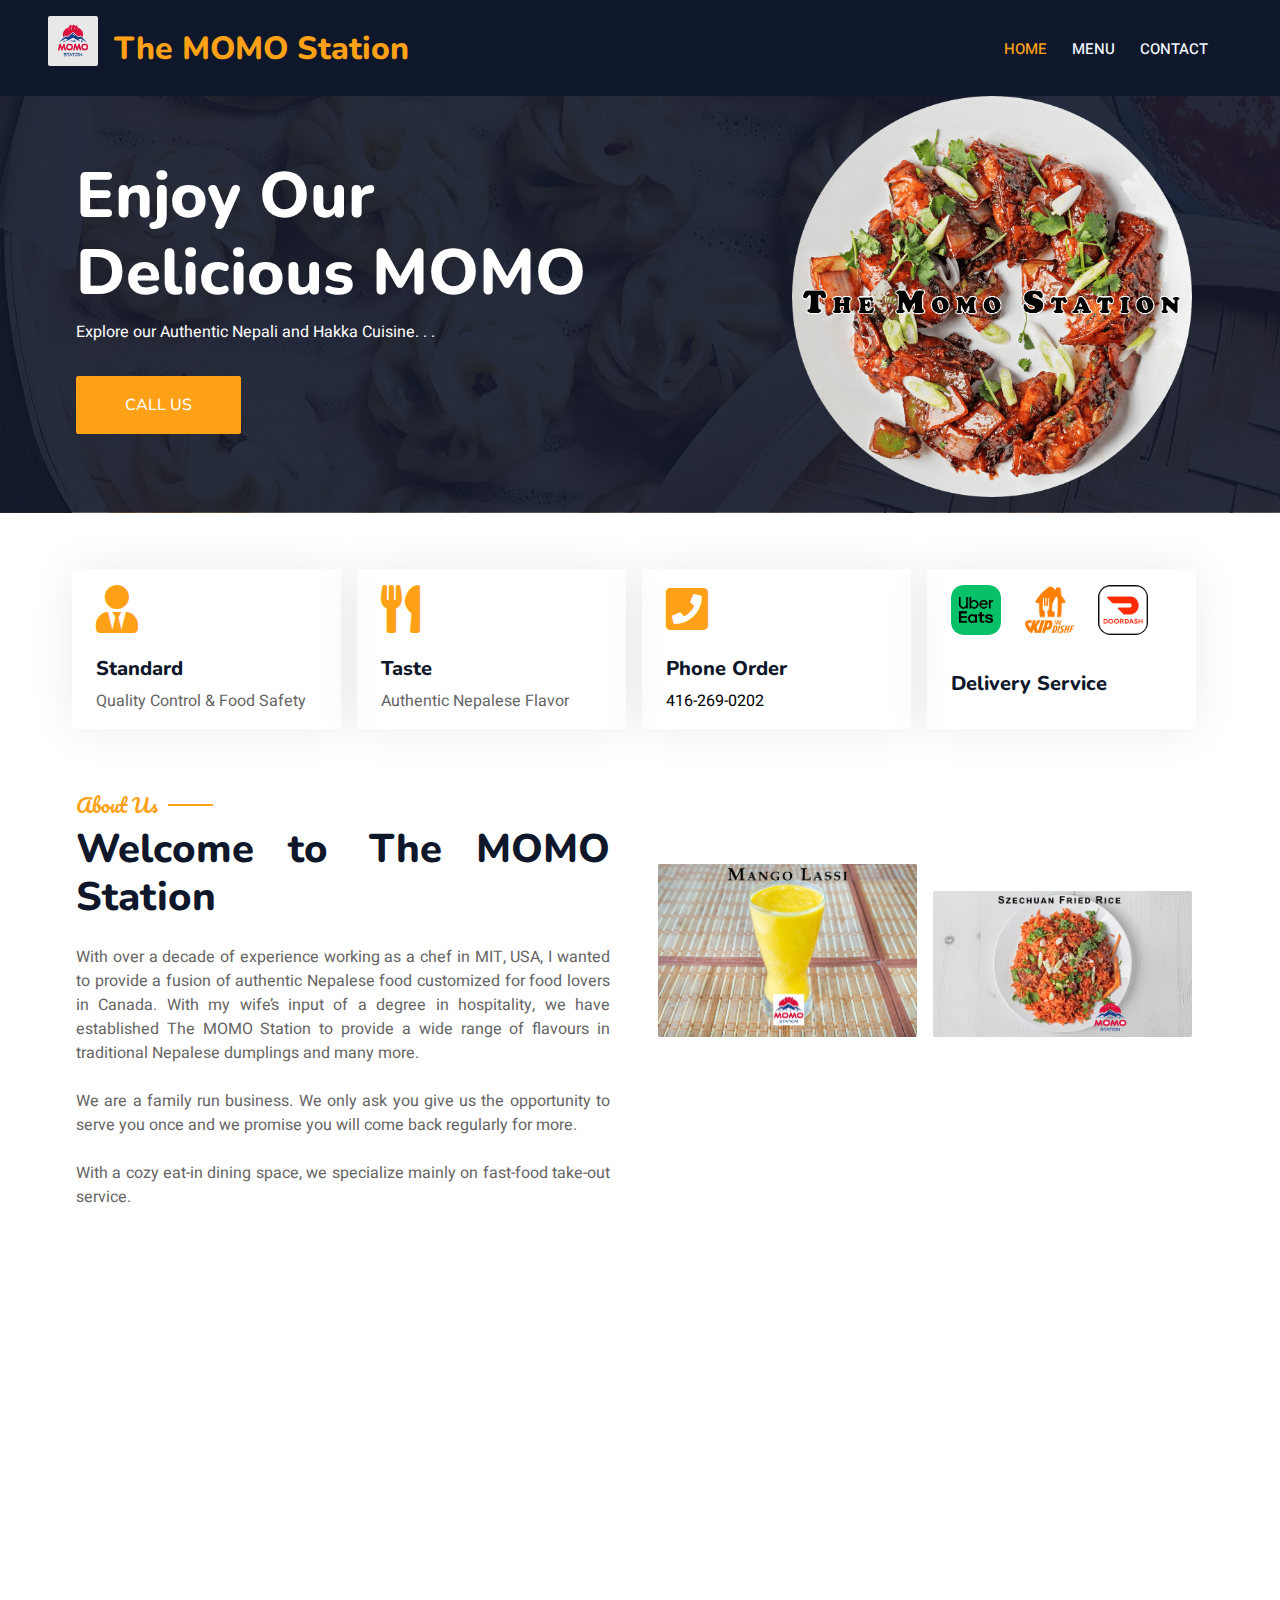
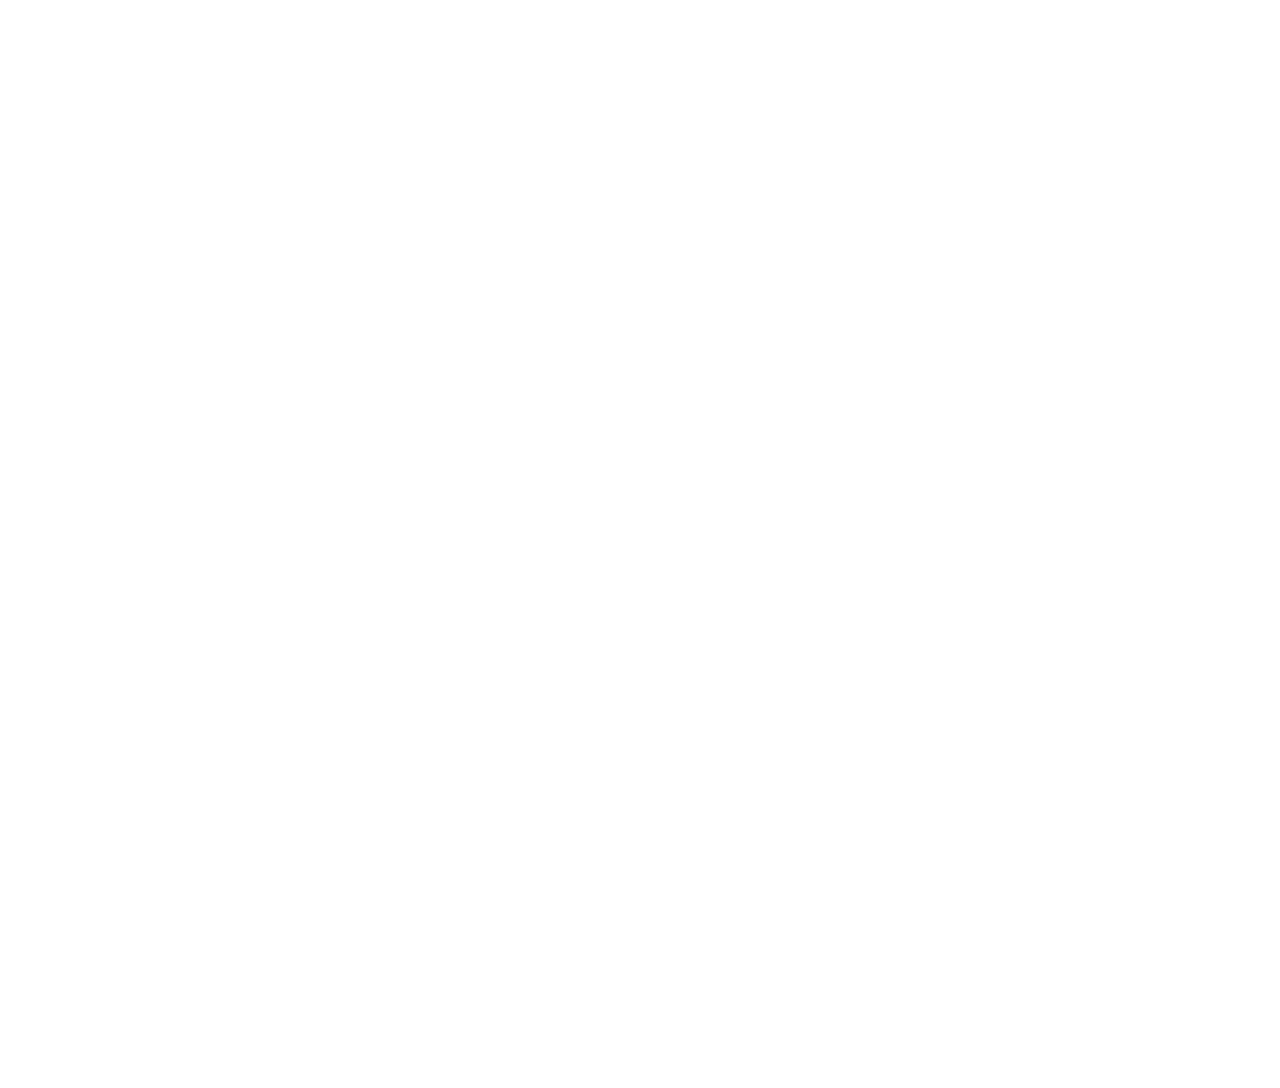
==== index.html @ 562f6932 "10% off" ====
<!DOCTYPE html>
<html lang="en">

<head>
    <meta charset="utf-8">
    <title>The MOMO Station | Nepali & Hakka Cuisine</title>
    <meta content="width=device-width, initial-scale=1.0" name="viewport">
    <meta content="Enjoy delicious Nepalese food at The MOMO Station, a family restaurant with years of experience. We offer a variety of dishes in a cozy setting, perfect for takeaway or cozy eat-in space." name="description">
    <meta property="og:image" content="https://themomostation.ca/img/logo.png">
    <meta property="og:image:secure_url" content="https://themomostation.ca/img/logo.png">
    <meta property="og:locale" content="en_US">
    <meta property="og:url" content="https://themomostation.ca/">
    <meta property="og:title" content="The MOMO Station | Nepali & Hakka Cuisine">
    <meta property="og:site_name" content="The MOMO Station | Nepali & Hakka Cuisine">
    <meta property="og:type" content="article">
    <meta property="article:published_time" content="2023-11-01T01:00:00+00:00">
    <meta property="article:modified_time" content="2023-02-07T01:00:00+00:00">
    <meta property="google" content="nositelinkssearchbox">
    <meta name="robots" content="nofollow, noimageindex, max-snippet:-1">
    <meta name="google-site-verification" content="google-site-verification=_mmqJvgPL3fk18zgziX0SxmsStQ11Kqh4ATV-0F8QWk" />
    <meta property="og:description" content="Enjoy delicious Nepalese food at The MOMO Station, a family restaurant with years of experience. We offer a variety of dishes in a cozy setting, perfect for takeaway or cozy eat-in space.">
    <meta name="msapplication-TileImage" content="https://themomostation.ca/img/logo.png">
    <meta name="twitter:card" content="summary">
    <meta name="twitter:image" content="https://themomostation.ca/img/logo.png">
    <meta name="twitter:title" content="The MOMO Station | Nepali & Hakka Cuisine">
    <meta name="twitter:description" content="Enjoy delicious Nepalese food at The MOMO Station, a family restaurant with years of experience. We offer a variety of dishes in a cozy setting, perfect for takeaway or cozy eat-in space.">
    <link rel="apple-touch-icon" href="https://themomostation.ca/img/logo.png">

    <!-- Favicon -->
    <link href="img/favicon.ico" rel="icon">
    
    <!-- Google Web Fonts -->
    <link rel="preconnect" href="https://fonts.googleapis.com">
    <link rel="preconnect" href="https://fonts.gstatic.com" crossorigin>
    <link
        href="https://fonts.googleapis.com/css2?family=Heebo:wght@400;500;600&family=Nunito:wght@600;700;800&family=Pacifico&display=swap"
        rel="stylesheet">
    
    <!-- Icon Font Stylesheet -->
    <link rel="stylesheet" href="https://cdnjs.cloudflare.com/ajax/libs/font-awesome/5.15.3/css/all.min.css" />
    <link href="https://cdn.jsdelivr.net/npm/bootstrap-icons@1.4.1/font/bootstrap-icons.css" rel="stylesheet">
    
    <!-- Libraries Stylesheet -->
    <link href="lib/animate/animate.min.css" rel="stylesheet">
    <link href="lib/owlcarousel/assets/owl.carousel.min.css" rel="stylesheet">
    <link href="lib/tempusdominus/css/tempusdominus-bootstrap-4.min.css" rel="stylesheet" />
    
    <!-- Customized Bootstrap Stylesheet -->
    <link href="css/bootstrap.min.css" rel="stylesheet">
    
    <!-- Template Stylesheet -->
    <link href="css/style.css" rel="stylesheet">
    
    <!-- Meta Pixel Code -->
    <script>
        !function (f, b, e, v, n, t, s) {
            if (f.fbq) return; n = f.fbq = function () {
                n.callMethod ?
                    n.callMethod.apply(n, arguments) : n.queue.push(arguments)
            };
            if (!f._fbq) f._fbq = n; n.push = n; n.loaded = !0; n.version = '2.0';
            n.queue = []; t = b.createElement(e); t.async = !0;
            t.src = v; s = b.getElementsByTagName(e)[0];
            s.parentNode.insertBefore(t, s)
        }(window, document, 'script',
            'https://connect.facebook.net/en_US/fbevents.js');
        fbq('init', '843577580794709');
        fbq('track', 'PageView');
    </script>
    <noscript><img height="1" width="1" style="display:none"
            src="https://www.facebook.com/tr?id=843577580794709&ev=PageView&noscript=1" /></noscript>
    <!-- End Meta Pixel Code -->
    <style>
        .custom-ul {
            display: flex !important;
        }
    
        .custom-ul>.nav-item {
            flex: 1 1 0px;
            text-align: center;
            margin: 4px;
        }
    
        img {
            background: url(lib/owlcarousel/assets/ajax-loader.gif) 50% no-repeat;
            /* border: 1px solid black;
                    border-radius: 5px; */
        }
    
        .p-4 {
            padding-top: 0em !important;
            padding-bottom: 0em !important;
        }
    
        @media (min-width: 768px) {
            #customHero {
                padding-top: 3em;
            }
        }
    </style>

    <!-- Google tag (gtag.js) -->
    <script async src="https://www.googletagmanager.com/gtag/js?id=G-6LG0GJ35TN">
    </script>
    <script>
    window.dataLayer = window.dataLayer || [];
    function gtag(){dataLayer.push(arguments);}
    gtag('js', new Date());

    gtag('config', 'G-6LG0GJ35TN');
    </script>
    <!-- Google tag (gtag.js) -->

</head>

<body>
    
    <div class="container-xxl bg-white p-0">
        <!-- Spinner Start -->
        <div id="spinner"
            class="show bg-white position-fixed translate-middle w-100 vh-100 top-50 start-50 d-flex align-items-center justify-content-center">
            <div class="spinner-border text-primary" style="width: 3rem; height: 3rem;" role="status">
                <span class="sr-only">Loading...</span>
            </div>
        </div>
        <!-- Spinner End -->


        <!-- Navbar & Hero Start -->
        <div class="container-xxl position-relative p-0">
            <nav class="navbar navbar-expand-lg navbar-dark bg-dark px-4 px-lg-5 py-3 py-lg-0" id="navbar">
                <!-- <a href="" class="navbar-brand p-0"> -->
                    <p>
                        <img src="img/logo.png" height="50" width="50" class="fa rounded float-left me-3"
                        alt="Logo"> <h1 class="navbar-brand p-0 text-primary m-0" style="font-size: x-large;">The MOMO Station</h1>
                    </p>
                <!-- </a> -->
                <!-- <a href="" class="navbar-brand p-0">
                    <h1 class="text-primary m-0"><img src="img/logo.png" class="fa rounded float-left me-3" alt="Logo"> The
                        MOMO Station</h1>
                     <h1 class="text-primary m-0"><i class="fa fa-utensils me-3"></i>The Momo Station</h1>
                </a> -->
                <button class="navbar-toggler" type="button" data-bs-toggle="collapse" data-bs-target="#navbarCollapse">
                    <span class="fa fa-bars"></span>
                </button>
                
                <div class="collapse navbar-collapse" id="navbarCollapse">
                    <div class="navbar-nav ms-auto py-0 pe-4">
                        <a href="https://themomostation.ca" class="nav-item nav-link active">Home</a>
                        <a href="https://themomostation.ca/menu.html" class="nav-item nav-link">Menu</a>
                        <a href="https://themomostation.ca/contact.html" class="nav-item nav-link">Contact</a>
                    </div>
                </div>
            </nav>

            <div class="container-xxl py-5 bg-dark hero-header mb-5">
                <div class="container py-5">
                    <div class="row align-items-center g-5" id="customHero">
                        <div class="col-lg-6 text-center text-lg-start" style="margin-top: 0em;">
                            <h2 class="display-3 text-white animated slideInLeft">Enjoy Our<br>Delicious MOMO</h2>
                            <p class="text-white animated slideInLeft mb-4 pb-2">Explore our Authentic Nepali and Hakka Cuisine. . .</p>
                            <a href="tel:416-269-0202" class="btn btn-primary py-sm-3 px-sm-5 me-3 animated slideInLeft">Call US</a>
                        </div>
                        <div class="col-lg-6 text-center text-lg-end" style="margin-top: 0em;">
                            <img class="img-fluid" id="chillimomo" src="img/test1.png" alt="MO MO Picture">
                        </div>
                    </div>
                </div>
            </div>
        </div>
        <!-- Navbar & Hero End -->


        <!-- Service Start -->
        <div class="container-xxl py-5" style="padding-top: 0;">
            <div class="container">
                <div class="row g-4 flex-parent">
                    <div class="col-lg-3 col-sm-6 wow fadeInUp flex-item1" data-wow-delay="0.1s">
                        <div class="service-item rounded pt-3">
                            <div class="p-4">
                                <i class="fa fa-3x fa-user-tie text-primary mb-4"></i>
                                <h5>Standard</h5>
                                <p>Quality Control & Food Safety</p>
                            </div>
                        </div>
                    </div>
                    <div class="col-lg-3 col-sm-6 wow fadeInUp flex-item1" data-wow-delay="0.3s">
                        <div class="service-item rounded pt-3">
                            <div class="p-4">
                                <i class="fa fa-3x fa-utensils text-primary mb-4"></i>
                                <h5>Taste</h5>
                                <p>Authentic Nepalese Flavor</p>
                            </div>
                        </div>
                    </div>
                    <div class="col-lg-3 col-sm-6 wow fadeInUp flex-item1" data-wow-delay="0.5s">
                        <a href="tel:416-269-0202" style="color: black !important">
                    
                            <div class="service-item rounded pt-3">
                                <div class="p-4">
                                    <i class="fa fa-3x fa-phone-square text-primary mb-4"></i>
                                    <h5>Phone Order</h5>
                                    <p>416-269-0202</p>
                                </div>
                            </div>
                        </a>
                    </div>
                    <div class="col-lg-3 col-sm-6 wow fadeInUp flex-item1" data-wow-delay="0.7s">
                        <div class="service-item rounded pt-3">
                            <div class="p-4">
                                <!-- <i class="fa fa-3x fa-shopping-bag text-primary mb-4"></i> -->
                                <div class="flex-container custom-flex-container" style="align-items: end; justify-content: flex-start; cursor: pointer !important;">
                                    <div class="flex-item fooddeliveryproviders" >
                                        <a href="https://www.order.store/store/the-momo-station/_vONYjEqW0KpDOAM9mWLwA"><img src="img/uber.png" alt="Uber Eats"></a>
                                    </div>
                                    <div class="flex-item fooddeliveryproviders">
                                        <a href="https://www.skipthedishes.com/the-momo-station-1071-danforth"><img src="img/skip.png" alt="Skip The Dishes"></a>
                                    </div>
                                    <div class="flex-item fooddeliveryproviders">
                                        <a href="https://order.online/business/the-momo-station-11399163"><img src="img/doordash.png" alt="doordash"></a>
                                    </div>
                                </div>
                                <h5 class="custom-h5">Delivery Service</h5>
                                <!-- <p>Coming Soon...</p> -->
                            </div>
                        </div>
                    </div>
                </div>
            </div>
        </div>
        <!-- Service End -->

        <!-- About Start -->
        <div class="container-xxl py-5" id="about_us">
            <div class="container">
                <div class="row g-5 align-items-center">
                    
                    <div class="col-lg-6">
                        <h5 class="section-title ff-secondary text-start text-primary fw-normal" id="about_us" >About Us</h5>
                        <h1 class="mb-4">Welcome to <i class="fa fa-fork text-primary me-2"></i>The MOMO Station</h1>
                        <p class="mb-4">With over a decade of experience working as a chef in MIT, USA, I wanted to provide a fusion of authentic Nepalese food customized for food lovers in Canada. With my wife’s input of a degree in hospitality, we have established The MOMO Station to provide a wide range of flavours in traditional Nepalese dumplings and many more.</p>
                        <p class="mb-4">We are a family run business. We only ask you give us the opportunity to serve you once and we promise you will come back regularly for more.</p>
                        <p class="mb-4">With a cozy eat-in dining space, we specialize mainly on fast-food take-out service.</p>
                        <!-- <a class="btn btn-primary py-3 px-5 mt-2" href="">Read More</a> -->
                    </div>
                    <div class="col-lg-6">
                        <div class="row g-3">
                            <div class="col-6 text-start">

                                <img class="img-fluid rounded  wow zoomIn" data-wow-delay="0.3s" id="mylassi" src="lib/owlcarousel/assets/ajax-loader.gif"
                                    style="margin-top: 25%;" alt="Mango lassi">

                                <!-- <img class="img-fluid rounded  wow zoomIn" data-wow-delay="0.3s" src="img/lassi.jpg"
                                    style="margin-top: 25%;" alt="Mango lassi"> -->
                            </div>
                            <div class="col-6 text-start" style="margin-top: auto;">
                                <img class="img-fluid rounded w-100 wow zoomIn" data-wow-delay="0.1s" id="friedrice" src="lib/owlcarousel/assets/ajax-loader.gif"
                                    alt="Fried Rice">
                            </div>
                            <div class="col-6 text-end">
                                <img class="img-fluid rounded wow zoomIn" data-wow-delay="0.5s" id="steamedchickenmomo" src="lib/owlcarousel/assets/ajax-loader.gif"
                                    alt="Steamed Chicked Momo">
                            </div>
                            <div class="col-6 text-end">
                                <img class="img-fluid rounded w-100 wow zoomIn" data-wow-delay="0.7s" id="chillifries" src="lib/owlcarousel/assets/ajax-loader.gif"
                                    alt="Chilli Fries">
                            </div>
                        </div>
                    </div>
                </div>
            </div>
        </div>
        <!-- About End -->

        <!-- Menu Start -->
        <a href="https://themomostation.ca/menu.html" style="display: block; text-decoration: none;">
        <div class="container-xxl py-5">
            <div class="container">
                <div class="text-center wow fadeInUp" data-wow-delay="0.1s">
                    <h5 class="section-title ff-secondary text-center text-primary fw-normal">Food Menu</h5>
                    <h1 class="mb-5">Most Popular Items</h1>
                </div>
                <div class="tab-class text-center wow fadeInUp" data-wow-delay="0.1s" style="margin-top: 1em;">
                    <ul class="nav nav-pills d-inline-flex justify-content-center border-bottom mb-5 custom-ul">
                        <li class="nav-item">
                            <div class="d-flex align-items-center text-start mx-3 ms-0 pb-3" data-bs-toggle="pill">
                                <i class="fa fa-2x text-primary"><img src="img/icon.png" height="50px" width="50px"></i>
                                <div class="ps-3">
                                    <small class="text-body">8 pcs</small>
                                    <h6 class="mt-n1 mb-0">MOMO's</h6>
                                </div>
                            </div>
                        </li>
                        <li class="nav-item">
                            <div class="d-flex align-items-center text-start mx-3 pb-3">
                                <i class="fa fa-utensils fa-2x text-primary"></i>
                                <div class="ps-3">
                                    <small class="text-body">Noodle</small>
                                    <h6 class="mt-n1 mb-0">Chowmein</h6>
                                </div>
                            </div>
                        </li>  
                        <li class="nav-item">
                            <div class="d-flex align-items-center text-start mx-3 pb-3" >
                                <i class="fa fa-carrot fa-2x text-primary"></i>
                                <div class="ps-3">
                                    <h6 class="mt-n1 mb-0">Vegetables</h6>
                                </div>
                            </div>
                        </li> 
                        <li class="nav-item">
                            <div class="d-flex align-items-center text-start mx-3 pb-3">
                                <i class="fa fa-drumstick-bite fa-2x text-primary"></i>
                                <div class="ps-3">
                                    <h6 class="mt-n1 mb-0">Appetizer</h6>
                                </div>
                            </div>
                        </li>
                        <li class="nav-item">
                            <div class="d-flex align-items-center text-start mx-3 pb-3">
                                <i class="fa fa-mug-hot fa-2x text-primary"></i>
                                <div class="ps-3">
                                    <h6 class="mt-n1 mb-0">Tea</h6>
                                </div>
                            </div>
                        </li>
                        <li class="nav-item">
                            <div class="d-flex align-items-center text-start mx-3 pb-3">
                                <i class="fa fa-utensil-spoon fa-2x text-primary"></i>
                                <div class="ps-3">
                                    <h6 class="mt-n1 mb-0">Soup</h6>
                                </div>
                            </div>
                        </li>
                        <li class="nav-item">
                            <div class="d-flex align-items-center text-start mx-3 pb-3">
                                <i class="fa fa-solid fa-ice-cream fa-2x text-primary"></i>
                                <div class="ps-3">
                                    <h6 class="mt-n1 mb-0">Dessert</h6>
                                </div>
                            </div>
                        </li>    
                    </ul>
                    <div class="tab-content" style="margin-top: 1em;">
                        <div id="tab-1" class="tab-pane fade show p-0 active">
                            <div class="row g-4">
                                <h4>Available in Halal Chicken And Veg.</h4>
                            </div>
                            <div class="row g-4">
                                <div class="col-lg-6">
                                    <div class="d-flex align-items-center">
                                        <img class="flex-shrink-0 img-fluid rounded" src="img/logo.png" alt="Steamed MOMO" height="80" width="80">
                                        <div class="w-100 d-flex flex-column text-start ps-4">
                                            <h5 class="d-flex justify-content-between border-bottom pb-2">
                                                <span>Steamed MOMO</span>
                                                <span class="text-primary">$10.99</span>
                                            </h5>
                                            <small class="fst-italic">Homemade dumplings steam-cooked</small>
                                        </div>
                                    </div>
                                </div>
                                <div class="col-lg-6">
                                    <div class="d-flex align-items-center">
                                        <img class="flex-shrink-0 img-fluid rounded" src="img/logo.png" alt="Jhol MOMO" height="80" width="80">
                                        <div class="w-100 d-flex flex-column text-start ps-4">
                                            <h5 class="d-flex justify-content-between border-bottom pb-2">
                                                <span>Jhol MOMO</span>
                                                <span class="text-primary">$10.99</span>
                                            </h5>
                                            <small class="fst-italic">Steamed momo served with homemade tangy sesame
                                                soup</small>
                                        </div>
                                    </div>
                                </div>
                                <div class="col-lg-6">
                                    <div class="d-flex align-items-center">
                                        <img class="flex-shrink-0 img-fluid rounded" src="img/logo.png" alt="Kothe MOMO" height="80" width="80">
                                        <div class="w-100 d-flex flex-column text-start ps-4">
                                            <h5 class="d-flex justify-content-between border-bottom pb-2">
                                                <span>Kothe MOMO</span>
                                                <span class="text-primary">$11.99</span>
                                            </h5>
                                            <small class="fst-italic">Steamed momo sautéed </small>
                                        </div>
                                    </div>
                                </div>
                                <div class="col-lg-6">
                                    <div class="d-flex align-items-center">
                                        <img class="flex-shrink-0 img-fluid rounded" src="img/logo.png" alt="Fried MOMO" height="80" width="80">
                                        <div class="w-100 d-flex flex-column text-start ps-4">
                                            <h5 class="d-flex justify-content-between border-bottom pb-2">
                                                <span>Fried MOMO</span>
                                                <span class="text-primary">$11.99</span>
                                            </h5>
                                            <small class="fst-italic">Deep fried dumplings</small>
                                        </div>
                                    </div>
                                </div>
                                <div class="col-lg-6">
                                    <div class="d-flex align-items-center">
                                        <img class="flex-shrink-0 img-fluid rounded" src="img/logo.png" alt="Teriyaki MOMO" height="80" width="80">
                                        <div class="w-100 d-flex flex-column text-start ps-4">
                                            <h5 class="d-flex justify-content-between border-bottom pb-2">
                                                <span>Teriyaki MOMO</span>
                                                <span class="text-primary">$11.99</span>
                                            </h5>
                                            <small class="fst-italic">Deep-fried momo tossed with teriyaki
                                                glaze</small>
                                        </div>
                                    </div>
                                </div>
                                <div class="col-lg-6">
                                    <div class="d-flex align-items-center">
                                        <img class="flex-shrink-0 img-fluid rounded" src="img/logo.png" alt="Sweet&Sour MOMO" height="80" width="80">
                                        <div class="w-100 d-flex flex-column text-start ps-4">
                                            <h5 class="d-flex justify-content-between border-bottom pb-2">
                                                <span>Sweet and Sour MOMO</span>
                                                <span class="text-primary">$11.99</span>
                                            </h5>
                                            <small class="fst-italic">Deep-fried momo tossed with sweet and sour
                                                sauce</small>
                                        </div>
                                    </div>
                                </div>
                                <div class="col-lg-6">
                                    <div class="d-flex align-items-center">
                                        <img class="flex-shrink-0 img-fluid rounded" src="img/logo.png" alt="Manchurian MOMO" height="80" width="80">
                                        <div class="w-100 d-flex flex-column text-start ps-4">
                                            <h5 class="d-flex justify-content-between border-bottom pb-2">
                                                <span>Manchurian MOMO</span>
                                                <span class="text-primary">$11.99</span>
                                            </h5>
                                            <small class="fst-italic">Deep-fried momo tossed with Manchurian
                                                sauce</small>
                                        </div>
                                    </div>
                                </div>
                                <!-- <div class="col-lg-6">
                                    <div class="d-flex align-items-center">
                                        <img class="flex-shrink-0 img-fluid rounded" src="img/logo.png" alt=""
                                            style="width: 80px;">
                                        <div class="w-100 d-flex flex-column text-start ps-4">
                                            <h5 class="d-flex justify-content-between border-bottom pb-2">
                                                <span>Kurkure MOMO - <span style="color: red;">COMING SOON</span></span>
                                                <span class="text-primary">$11.99</span>
                                            </h5>
                                            <small class="fst-italic">Deep fried dumplings lightly seasoned, breaded with cornflakes</small>
                                        </div>
                                    </div>
                                </div> -->
                                <div class="col-lg-6">
                                    <div class="d-flex align-items-center">
                                        <img class="flex-shrink-0 img-fluid rounded" src="img/logo.png" alt="Chilli MOMO" height="80" width="80">
                                        <div class="w-100 d-flex flex-column text-start ps-4">
                                            <h5 class="d-flex justify-content-between border-bottom pb-2">
                                                <span><i class="fa fa-sharp fa-solid fa-pepper-hot"></i> Chilli MOMO</span>
                                                <span class="text-primary">$12.99</span>
                                            </h5>
                                            <small class="fst-italic">Deep-fried momo sautéed with onions and green
                                                peppers in homemade chilly sauce</small>
                                        </div>
                                    </div>
                                </div>
                                <div class="col-lg-6">
                                    <div class="d-flex align-items-center">
                                        <img class="flex-shrink-0 img-fluid rounded" src="img/logo.png" alt="Tikka Masala" height="80" width="80">
                                        <div class="w-100 d-flex flex-column text-start ps-4">
                                            <h5 class="d-flex justify-content-between border-bottom pb-2">
                                                <span>Tikka Masala MOMO</span>
                                                <span class="text-primary">$12.99</span>
                                            </h5>
                                            <small class="fst-italic">Deep-fried momo tossed with creamy tomato
                                                sauce</small>
                                        </div>
                                    </div>
                                </div>
                                <div class="col-lg-6">
                                    <div class="d-flex align-items-center">
                                        <img class="flex-shrink-0 img-fluid rounded" src="img/logo.png" alt="Hariyali Tikka MOMO" height="80" width="80">
                                        <div class="w-100 d-flex flex-column text-start ps-4">
                                            <h5 class="d-flex justify-content-between border-bottom pb-2">
                                                <span>Hariyali Tikka MOMO:</span>
                                                <span class="text-primary">$12.99</span>
                                            </h5>
                                            <small class="fst-italic">Deep-fried momo tossed with cilantro and mint sauce</small>
                                        </div>
                                    </div>
                                </div>
                                <div class="col-lg-6">
                                    <div class="d-flex align-items-center">
                                        <img class="flex-shrink-0 img-fluid rounded" src="img/logo.png" alt="Tandoori MOMO" height="80" width="80">
                                        <div class="w-100 d-flex flex-column text-start ps-4">
                                            <h5 class="d-flex justify-content-between border-bottom pb-2">
                                                <span>Tandoori MOMO</span>
                                                <span class="text-primary">$12.99</span>
                                            </h5>
                                            <small class="fst-italic">Deep-fried momo sauteed with marinated tandoori
                                                sauce</small>
                                        </div>
                                    </div>
                                </div>
                                <div class="col-lg-6">
                                    <div class="d-flex align-items-center">
                                        <img class="flex-shrink-0 img-fluid rounded" src="img/logo.png" alt="Chaat MOMO" height="80" width="80">
                                        <div class="w-100 d-flex flex-column text-start ps-4">
                                            <h5 class="d-flex justify-content-between border-bottom pb-2">
                                                <span>Chaat MOMO</span>
                                                <span class="text-primary">$12.99</span>
                                            </h5>
                                            <small class="fst-italic">Deep-fried momo topped with yogurt, fresh onion,
                                                cilantro, tangy tamarind sauce and more</small>
                                        </div>
                                    </div>
                                </div>
                                <div class="col-lg-6">
                                    <div class="d-flex align-items-center">
                                        <img class="flex-shrink-0 img-fluid rounded" src="img/logo.png" alt="Sandeko MOMO" height="80" width="80">
                                        <div class="w-100 d-flex flex-column text-start ps-4">
                                            <h5 class="d-flex justify-content-between border-bottom pb-2">
                                                <span><i class="fa fa-sharp fa-solid fa-pepper-hot"></i> Sandeko MOMO</span>
                                                <span class="text-primary">$12.99</span>
                                            </h5>
                                            <small class="fst-italic">Deep-fried momo tossed with fresh ginger garlic, chillies, onions and special house sauce</small>
                                        </div>
                                    </div>
                                </div>
                                <div class="col-lg-6">
                                    <div class="d-flex align-items-center">
                                        <img class="flex-shrink-0 img-fluid rounded" src="img/logo.png" alt="MOMO 65" height="80" width="80">
                                        <div class="w-100 d-flex flex-column text-start ps-4">
                                            <h5 class="d-flex justify-content-between border-bottom pb-2">
                                                <span><i class="fa fa-sharp fa-solid fa-pepper-hot"></i> MOMO 65</span>
                                                <span class="text-primary">$12.99</span>
                                            </h5>
                                            <small class="fst-italic">Deep-fried momo tossed with Szechuan sauce and house spices</small>
                                        </div>
                                    </div>
                                </div>
                            </div>
                        </div>
                    </div>
                </div>
            </div>
        </div>
    </a>
        <!-- Menu End -->

        <!-- Footer Start -->
        <div class="container-fluid bg-dark text-light footer pt-5 mt-5 wow fadeIn" data-wow-delay="0.1s">
            <div class="container py-5" style="padding-bottom:0 !important; padding-top: 0rem !important;">
                <div class="row g-5">
                    <div class="col-lg-4 col-md-4">
                        <h4 class="section-title ff-secondary text-start text-primary fw-normal mb-4">Company</h4>
                        <a class="btn btn-link" href="https://themomostation.ca/#about_us">About Us</a>
                        <a class="btn btn-link" href="https://themomostation.ca/menu.html">Menu</a>
                        <a class="btn btn-link" href="https://themomostation.ca/contact.html">Contact Us</a>
                    </div>
                    <div class="col-lg-4 col-md-4">
                        <h4 class="section-title ff-secondary text-start text-primary fw-normal mb-4">Contact</h4>
                        <p class="mb-2"><i class="fa fa-map-marker-alt me-3"></i><a href="http://maps.google.com/?q=the momo station, 1071 Danforth Rd" target="_blank">1071 Danforth Rd, Scarborough, M1J 1E4</a></p>
                        <p class="mb-2"><i class="fa fa-phone-alt me-3"></i><a href="tel:416-269-0202">416-269-0202</a></p>
                        <p class="mb-2"><i class="fa fa-envelope me-3"></i><a href="mailto:info@themomostation.ca" target="_blank" rel="noopener">info@themomostation.ca</a></p>
                        <div class="d-flex pt-2">
                            <a class="btn btn-outline-light btn-social" href="https://www.facebook.com/themomostation.danforth"><i class="fab fa-facebook-f"></i></a>
                            <a class="btn btn-outline-light btn-social" href="https://www.instagram.com/themomostation.danforth/"><i class="fab fa-instagram"></i></a>
                            <a class="btn btn-outline-light btn-social" href="https://www.tiktok.com/@themomostation"><i class="fab fa-tiktok"></i></a>
                        </div>
                    </div>
                    <div class="col-lg-4 col-md-4 " >
                        <h4 class="section-title ff-secondary text-start text-primary fw-normal mb-4 " >Opening</h4>
                        <h5 class="text-light fw-normal">Mon</h5>
                        <p>5PM - 10PM</p>
                        <h5 class="text-light fw-normal" style="clear: both">Sun, Tue, Wed, Thurs</h5>
                        <p>12PM - 10PM</p>
                        <h5 class="text-light fw-normal">Fri, Sat</h5>
                        <p>12PM - 10:30PM</p>
                    </div>  
                </div>
            </div>
            <div class="container">
                <div class="copyright">
                    <div class="row" style="text-align: center;">
                        <p>&copy; The MOMO Station, All Right Reserved.</p>
                    </div>
                </div>
            </div>
        </div>
        <!-- Footer End -->

        <!-- Back to Top -->
        <a href="#" class="btn btn-lg btn-primary btn-lg-square back-to-top"><i class="bi bi-arrow-up"></i></a>
       
        <!-- Modal -->
        <div class="modal fade" id="exampleModal" tabindex="-1" aria-labelledby="exampleModalLabel" aria-hidden="true">
            <div class="modal-dialog">
                <div class="modal-content">
                    <div class="modal-header">
                        <div class="d-flex justify-content-center w-100">
                            <h5 class="modal-title mb-0" style="line-height: 2;">10% off</h5>
                        </div>
                        <button type="button" class="btn-close" data-bs-dismiss="modal" aria-label="Close"></button>
                    </div>
                    <div class="modal-body">
                        <p>Tantalize your taste buds</p>
                        <p>With 10% off on lunchtime specials</p>
                        <p>Hunger ? No Longer !!!</p>
                        <br>
                        <p>Lunch Special👆🏻</p>
                        <p>Tuesday - Friday Till 3:PM</p>
                        <p>10% Off On Any Dishes</p>
                    </div>
                    <div class="modal-footer">
                    <button type="button" class="btn btn-secondary" data-bs-dismiss="modal">Close</button>
                    </div>
                </div>
            </div>
        </div>
    </div>

    <!-- JavaScript Libraries -->
    <script type="text/javascript">
        var image = document.getElementById("mylassi");
        var downloadingImage = new Image();
        downloadingImage.onload = function () {
            image.src = this.src;
        };
        downloadingImage.src = "img/lassi.jpg";

        var image1 = document.getElementById("friedrice");
        var downloadingImage1 = new Image();
        downloadingImage1.onload = function () {
            image1.src = this.src;
        };
        downloadingImage1.src = "img/friedrice.jpg";

        var image2 = document.getElementById("steamedchickenmomo");
        var downloadingImage2 = new Image();
        downloadingImage2.onload = function () {
            image2.src = this.src;
        };
        downloadingImage2.src = "img/chicken.jpg";

        var image3 = document.getElementById("chillifries");
        var downloadingImage3 = new Image();
        downloadingImage3.onload = function () {
            image3.src = this.src;
        };
        downloadingImage3.src = "img/fries.jpg";

    </script>

    <script src="https://code.jquery.com/jquery-3.4.1.min.js"></script>
    <script src="https://cdn.jsdelivr.net/npm/bootstrap@5.0.0/dist/js/bootstrap.bundle.min.js"></script>
    <script src="lib/wow/wow.min.js"></script>
    <!-- <script src="lib/easing/easing.min.js"></script> -->
    <!-- <script src="lib/waypoints/waypoints.min.js"></script> -->
    <!-- <script src="lib/counterup/counterup.min.js"></script> -->
    <!-- <script src="lib/owlcarousel/owl.carousel.min.js"></script> -->
    <!-- <script src="lib/tempusdominus/js/moment.min.js"></script> -->
    <!-- <script src="lib/tempusdominus/js/moment-timezone.min.js"></script> -->
    <!-- <script src="lib/tempusdominus/js/tempusdominus-bootstrap-4.min.js"></script> -->

    <!-- Template Javascript -->
    <script src="js/main.js"></script>
</body>

</html>
---- css/style.css ----
/********** Template CSS **********/
:root {
    --primary: #FEA116;
    --light: #F1F8FF;
    --dark: #0F172B;
    text-align: justify;
}

.container-xxl {
    padding-left: inherit !important;
}

.mb-5 {
    margin-bottom: auto !important;
}

.py-5 {
    padding-bottom: 0.5rem !important;
}

.ff-secondary {
    font-family: 'Pacifico', cursive;
}

.fw-medium {
    font-weight: 600 !important;
}

.fw-semi-bold {
    font-weight: 700 !important;
}


/*** Spinner ***/
#spinner {
    opacity: 0;
    visibility: hidden;
    transition: opacity .5s ease-out, visibility 0s linear .5s;
    z-index: 99999;
}

#spinner.show {
    transition: opacity .5s ease-out, visibility 0s linear 0s;
    visibility: visible;
    opacity: 1;
}


/*** Button ***/
.btn {
    font-family: 'Nunito', sans-serif;
    font-weight: 500;
    text-transform: uppercase;
    transition: .5s;
}

.btn.btn-primary,
.btn.btn-secondary {
    color: #FFFFFF;
}

.btn-square {
    width: 38px;
    height: 38px;
}

.btn-sm-square {
    width: 32px;
    height: 32px;
}

.btn-lg-square {
    width: 48px;
    height: 48px;
}

.btn-square,
.btn-sm-square,
.btn-lg-square {
    padding: 0;
    display: flex;
    align-items: center;
    justify-content: center;
    font-weight: normal;
    border-radius: 2px;
}

  .btn_close:hover {
    background-color: red !important;
    color: white;
  }

/*** Navbar ***/



.navbar-dark .navbar-nav .nav-link {
    position: relative;
    margin-left: 25px;
    padding: 35px 0;
    font-size: 15px;
    color: var(--light) !important;
    text-transform: uppercase;
    font-weight: 500;
    outline: none;
    transition: .5s;
}

.sticky-top.navbar-dark .navbar-nav .nav-link {
    padding: 20px 0;
}

.navbar-dark .navbar-nav .nav-link:hover,
.navbar-dark .navbar-nav .nav-link.active {
    color: var(--primary) !important;
}

.navbar-dark .navbar-brand img {
    max-height: 60px;
    transition: .5s;
}

.sticky-top.navbar-dark .navbar-brand img {
    max-height: 45px;
}

.py-3 {
    padding-top: 0%;
    padding-bottom: 0%; 
}

.modal-header {
    padding: 0rem 0rem;
}

.modal-header .btn-close {
    margin: 0% !important;
}

.modal-title {
    display: flex;
    justify-content: center;
    align-items: center;
    margin-bottom: 0;
    line-height: 1;
    font-size: x-large;
}

@media (max-width: 768px) {
    /* The navigation bar */
    .sticky-top.navbar-dark {
        position: fixed;
        width: 100%;
        border-bottom: 2px solid white;
    }

    .navbar-dark .navbar-collapse {
        margin-top: 15px;
        border-top: 1px solid rgba(255, 255, 255, .1)
    }

    .navbar-dark .navbar-nav .nav-link,
    .sticky-top.navbar-dark .navbar-nav .nav-link {
        padding: 10px 0;
        margin-left: 0;
    }

    .navbar-dark .navbar-brand img {
        max-height: 31px;
        padding: 0 !important;
        margin: 0 !important
    }

    .navbar-dark {
        padding: 0.5rem 0.5rem 0rem 0.5rem !important;
    }
    
    .py-5 {
        margin-bottom: 1em !important;
    }

    .col-lg-6.text-center.text-lg-start {
        margin-bottom: 1em;
    }
    .my-5 {
        margin-top: 0em !important;
    }
}

@media (min-width: 768px) {
    h1.navbar-brand.p-0.text-primary.m-0 {
        font-size: xx-large !important;
    }

    .navbar-dark {
        position: absolute;
        width: 100%;
        top: 0;
        left: 0;
        z-index: 999;
        padding-top: 3px !important;
        /* background: transparent !important; */
    }

    .navbar-brand {
        font-size: 3rem;
    }
    
    .sticky-top.navbar-dark {
        position: fixed;
        background: var(--dark) !important;
    }
}


.hero-header {
    background: linear-gradient(rgba(15, 23, 43, .9), rgba(15, 23, 43, .9)), url(../img/bg-hero-1.jpg);
    background-position: center center;
    background-repeat: no-repeat;
    background-size: inherit;
}

.hero-header img {
    animation: imgRotate 50s linear infinite;
    max-height: 75%; /* Ensures the image does not exceed the height of its container */
    max-width: 75%; /* Ensures the image does not exceed the width of its container */
    height: auto; /* Allows the image to scale down while maintaining its aspect ratio */
    width: auto;
}

@keyframes imgRotate { 
    100% { 
        transform: rotate(360deg); 
    } 
}

.breadcrumb-item + .breadcrumb-item::before {
    color: rgba(255, 255, 255, .5);
}


/*** Section Title ***/
.section-title {
    position: relative;
    display: inline-block;
}

.section-title::before {
    position: absolute;
    content: "";
    width: 45px;
    height: 2px;
    top: 50%;
    left: -55px;
    margin-top: -1px;
    background: var(--primary);
}

.section-title::after {
    position: absolute;
    content: "";
    width: 45px;
    height: 2px;
    top: 50%;
    right: -55px;
    margin-top: -1px;
    background: var(--primary);
}

.section-title.text-start::before,
.section-title.text-end::after {
    display: none;
}


/*** Service ***/
.service-item {
    box-shadow: 0 0 45px rgba(0, 0, 0, .08);
    transition: .5s;
    height: 100%;
}

.service-item:hover {
    background: var(--primary);
}

.service-item * {
    transition: .5s;
}

.service-item:hover * {
    color: var(--light) !important;
}


/*** Food Menu ***/
.nav-pills .nav-item .active {
    border-bottom: 2px solid var(--primary);
}


/*** Youtube Video ***/
.video {
    position: relative;
    height: 100%;
    min-height: 500px;
    background: linear-gradient(rgba(15, 23, 43, .1), rgba(15, 23, 43, .1)), url(../img/video.jpg);
    background-position: center center;
    background-repeat: no-repeat;
    background-size: cover;
}

.video .btn-play {
    position: absolute;
    z-index: 3;
    top: 50%;
    left: 50%;
    transform: translateX(-50%) translateY(-50%);
    box-sizing: content-box;
    display: block;
    width: 32px;
    height: 44px;
    border-radius: 50%;
    border: none;
    outline: none;
    padding: 18px 20px 18px 28px;
}

.video .btn-play:before {
    content: "";
    position: absolute;
    z-index: 0;
    left: 50%;
    top: 50%;
    transform: translateX(-50%) translateY(-50%);
    display: block;
    width: 100px;
    height: 100px;
    background: var(--primary);
    border-radius: 50%;
    animation: pulse-border 1500ms ease-out infinite;
}

.video .btn-play:after {
    content: "";
    position: absolute;
    z-index: 1;
    left: 50%;
    top: 50%;
    transform: translateX(-50%) translateY(-50%);
    display: block;
    width: 100px;
    height: 100px;
    background: var(--primary);
    border-radius: 50%;
    transition: all 200ms;
}

.video .btn-play img {
    position: relative;
    z-index: 3;
    max-width: 100%;
    width: auto;
    height: auto;
}

.video .btn-play span {
    display: block;
    position: relative;
    z-index: 3;
    width: 0;
    height: 0;
    border-left: 32px solid var(--dark);
    border-top: 22px solid transparent;
    border-bottom: 22px solid transparent;
}

@keyframes pulse-border {
    0% {
        transform: translateX(-50%) translateY(-50%) translateZ(0) scale(1);
        opacity: 1;
    }

    100% {
        transform: translateX(-50%) translateY(-50%) translateZ(0) scale(1.5);
        opacity: 0;
    }
}

#videoModal {
    z-index: 99999;
}

#videoModal .modal-dialog {
    position: relative;
    max-width: 800px;
    margin: 60px auto 0 auto;
}

#videoModal .modal-body {
    position: relative;
    padding: 0px;
}

#videoModal .close {
    position: absolute;
    width: 30px;
    height: 30px;
    right: 0px;
    top: -30px;
    z-index: 999;
    font-size: 30px;
    font-weight: normal;
    color: #FFFFFF;
    background: #000000;
    opacity: 1;
}


/*** Team ***/
.team-item {
    box-shadow: 0 0 45px rgba(0, 0, 0, .08);
    height: calc(100% - 38px);
    transition: .5s;
}

.team-item img {
    transition: .5s;
}

.team-item:hover img {
    transform: scale(1.1);
}

.team-item:hover {
    height: 100%;
}

.team-item .btn {
    border-radius: 38px 38px 0 0;
}


/*** Testimonial ***/
.testimonial-carousel .owl-item .testimonial-item,
.testimonial-carousel .owl-item.center .testimonial-item * {
    transition: .5s;
}

.testimonial-carousel .owl-item.center .testimonial-item {
    background: var(--primary) !important;
    border-color: var(--primary) !important;
}

.testimonial-carousel .owl-item.center .testimonial-item * {
    color: var(--light) !important;
}

.testimonial-carousel .owl-dots {
    margin-top: 24px;
    display: flex;
    align-items: flex-end;
    justify-content: center;
}

.testimonial-carousel .owl-dot {
    position: relative;
    display: inline-block;
    margin: 0 5px;
    width: 15px;
    height: 15px;
    border: 1px solid #CCCCCC;
    border-radius: 15px;
    transition: .5s;
}

.testimonial-carousel .owl-dot.active {
    background: var(--primary);
    border-color: var(--primary);
}


/*** Footer ***/
.footer .btn.btn-social {
    margin-right: 5px;
    width: 35px;
    height: 35px;
    display: flex;
    align-items: center;
    justify-content: center;
    color: var(--light);
    border: 1px solid #FFFFFF;
    border-radius: 35px;
    transition: .3s;
}

.footer .btn.btn-social:hover {
    color: var(--primary);
}

.footer .btn.btn-link {
    display: block;
    margin-bottom: 5px;
    padding: 0;
    text-align: left;
    color: #FFFFFF;
    font-size: 15px;
    font-weight: normal;
    text-transform: capitalize;
    transition: .3s;
}

.footer .btn.btn-link::before {
    position: relative;
    content: "\f105";
    font-family: "Font Awesome 5 Free";
    font-weight: 900;
    margin-right: 10px;
}

.footer .btn.btn-link:hover {
    letter-spacing: 1px;
    box-shadow: none;
}

.footer .copyright {
    padding: 25px 0;
    font-size: 15px;
    border-top: 1px solid rgba(256, 256, 256, .1);
}

.footer .copyright a {
    color: var(--light);
}

.footer .footer-menu a {
    margin-right: 15px;
    padding-right: 15px;
    border-right: 1px solid rgba(255, 255, 255, .1);
}

.footer .footer-menu a:last-child {
    margin-right: 0;
    padding-right: 0;
    border-right: none;
}

@media (min-width: 1400px) {

    .container,
    .container-sm,
    .container-md,
    .container-lg,
    .container-xl,
    .container-xxl {
        max-width: inherit;
    }
}

.fa {
    color: red;
}

.back-to-top {
    position: fixed;
    display: none;
    right: 45px;
    bottom: 45px;
    z-index: 99;
}

.flex-container {
    display: flex;           /* establish flex container */
    /* flex-direction: column;   */
    /* make main axis vertical */
    justify-content: center; /* center items vertically, in this case */
    align-items: center;     /* center items horizontally, in this case */
    height: 100%;
}
.flex-row {
    width: auto;
    border: 1px solid blue;
}

.flex-item {
    padding: 5px;
    margin: 10px;
    line-height: 20px;
    font-weight: bold;
    font-size: 2em;
    text-align: center;
}

/* for main page */
.flex-parent {
    display: flex;
}

.flex-item1 {
    padding: .5em;
}

.flex-item1.no-shrink {
    flex-shrink: 0;
}

.custom-flex-container {
    justify-content: space-between !important;
    align-items: center;
    /* overflow-x: scroll !important; */
    overflow-y: hidden !important;
    margin-right: auto;
    margin-bottom: 1em;
}

.custom-flex-container > .flex-item {
    /* background-color: orangered; */
    padding: inherit !important;
    margin: inherit !important;
    height: 55px !important;
    width: 50px !important;
    line-height: 20px;
    font-weight: bold;
    font-size: 2em;
    text-align: center;
}

.custom-h5 {
    margin-top: 10px;
}

.bi-arrow-up::before {
    margin-top: 0.5em !important;
}

.fooddeliveryproviders img{
    border-radius: 25%;
    height : 50px;
    width : 50px;
    object-fit: cover;
    float: left;
}
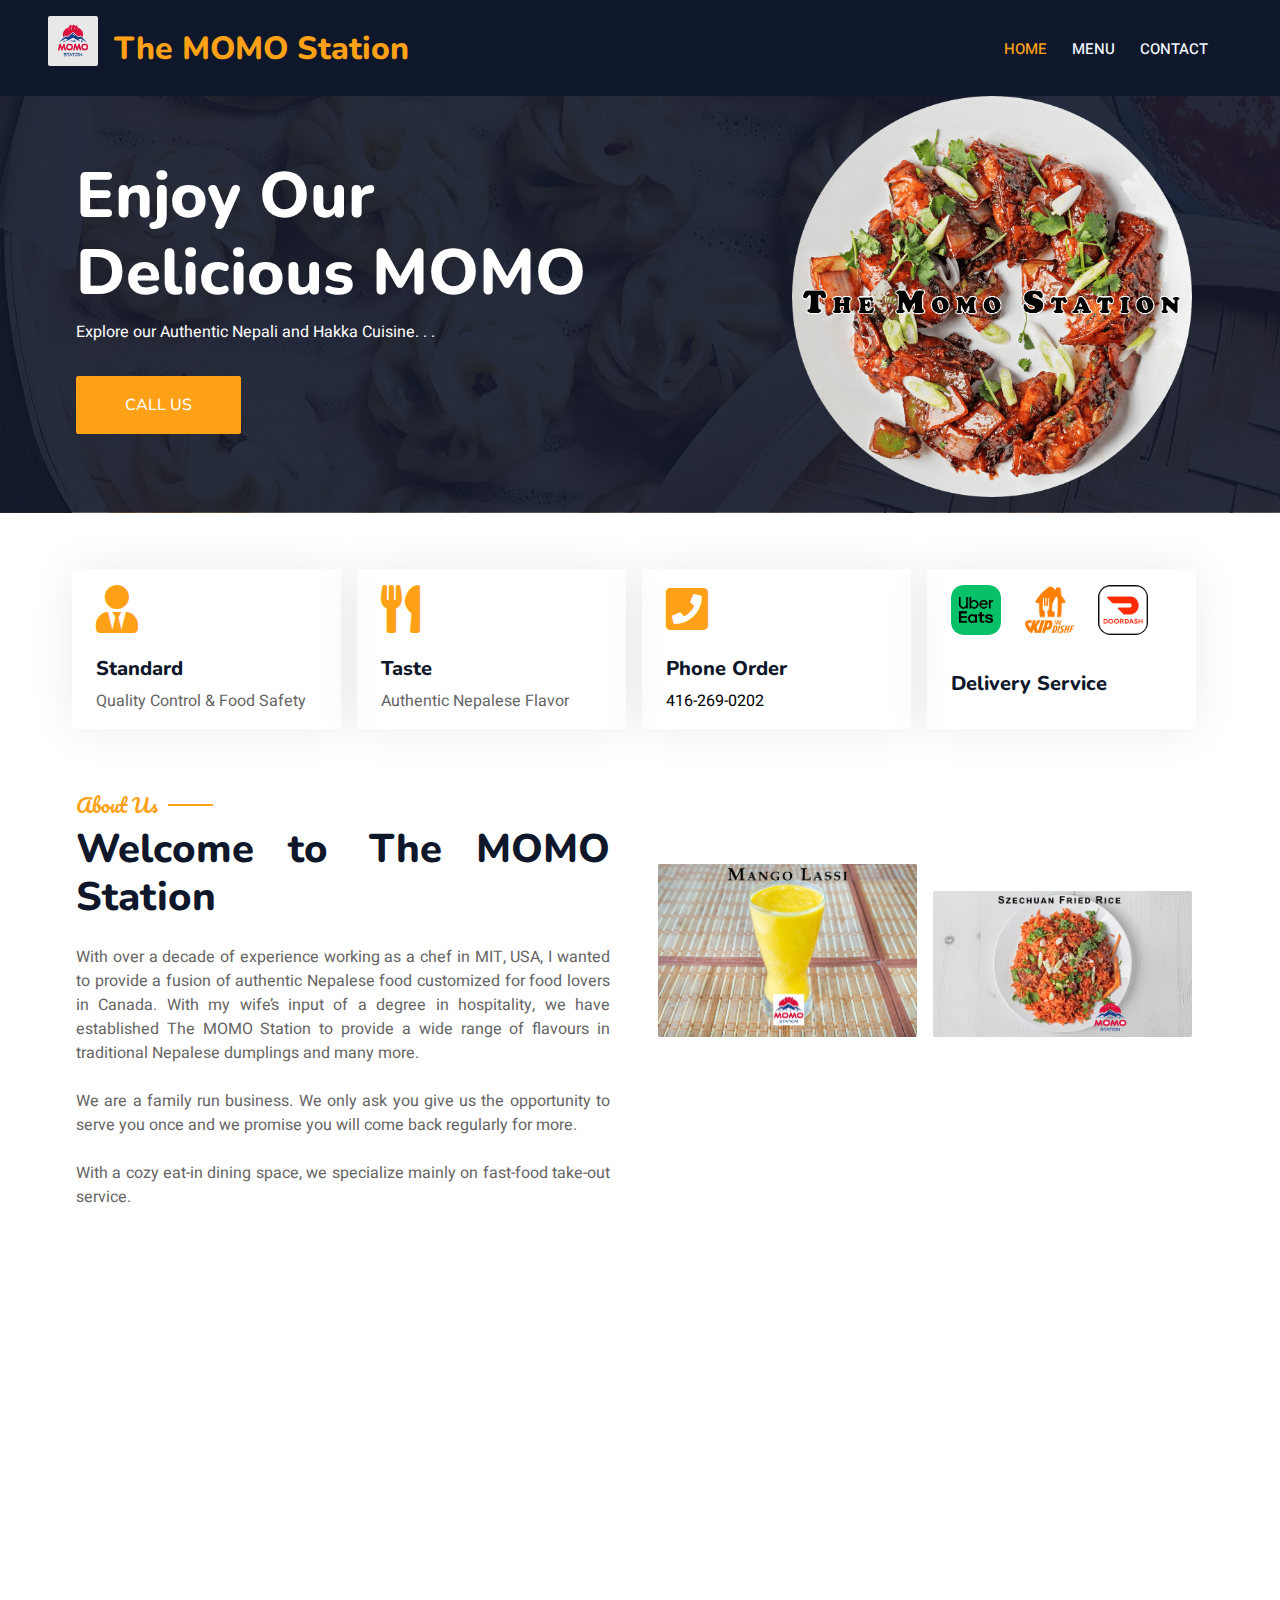
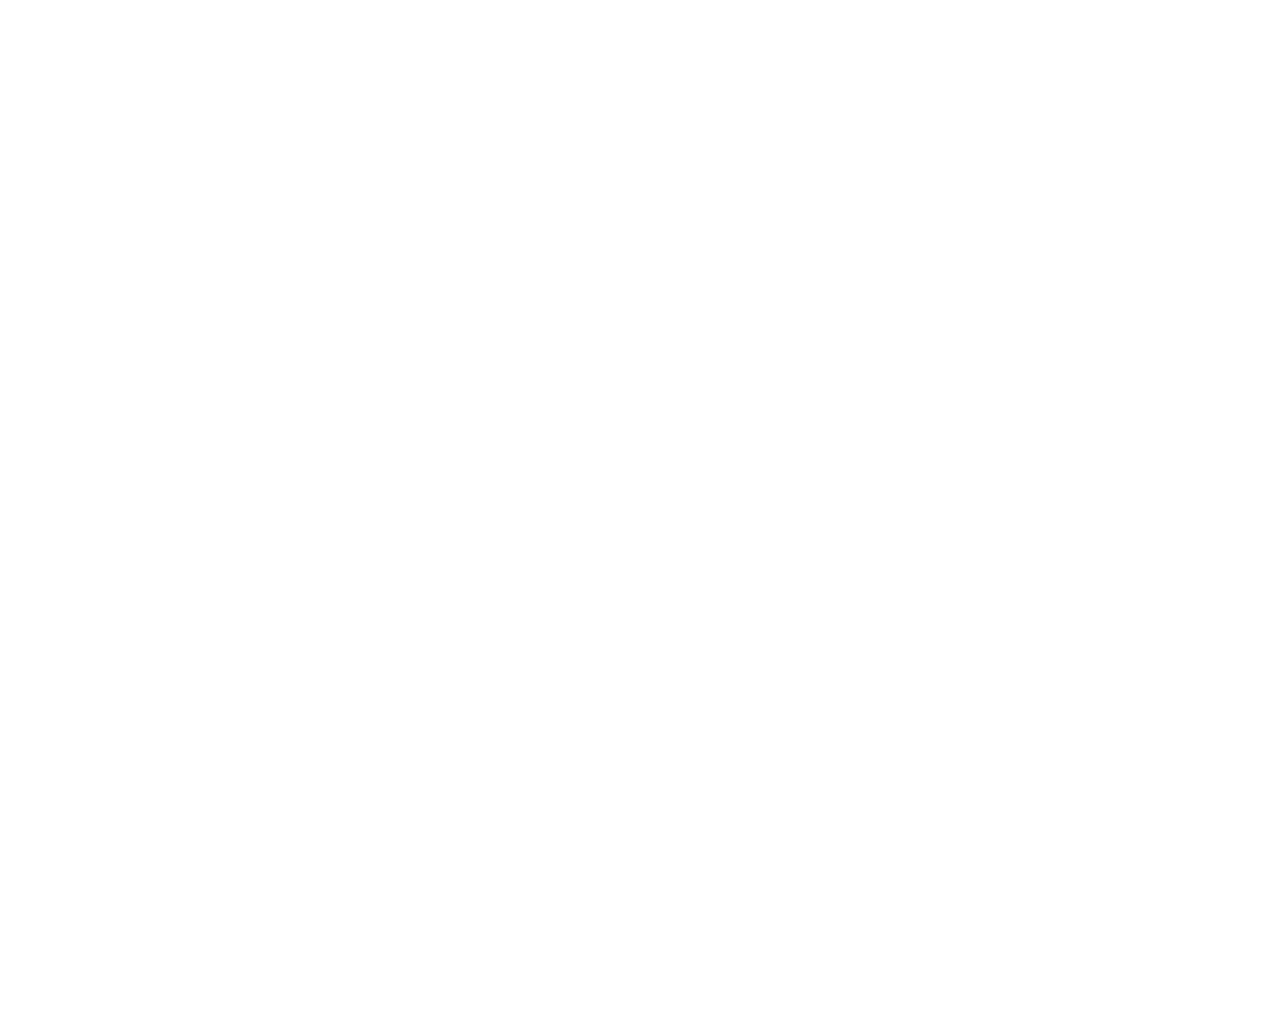
==== commit ac23773a: "Time update" ====
--- a/index.html
+++ b/index.html
@@ -569,10 +569,8 @@
                     <div class="col-lg-4 col-md-4 " >
                         <h4 class="section-title ff-secondary text-start text-primary fw-normal mb-4 " >Opening</h4>
                         <h5 class="text-light fw-normal">Mon</h5>
-                        <p>5PM - 10PM</p>
-                        <h5 class="text-light fw-normal" style="clear: both">Sun, Tue, Wed, Thurs</h5>
-                        <p>12PM - 10PM</p>
-                        <h5 class="text-light fw-normal">Fri, Sat</h5>
+                        <p>5PM - 10:30PM</p>
+                        <h5 class="text-light fw-normal" style="clear: both">Tue - Sun</h5>
                         <p>12PM - 10:30PM</p>
                     </div>  
                 </div>
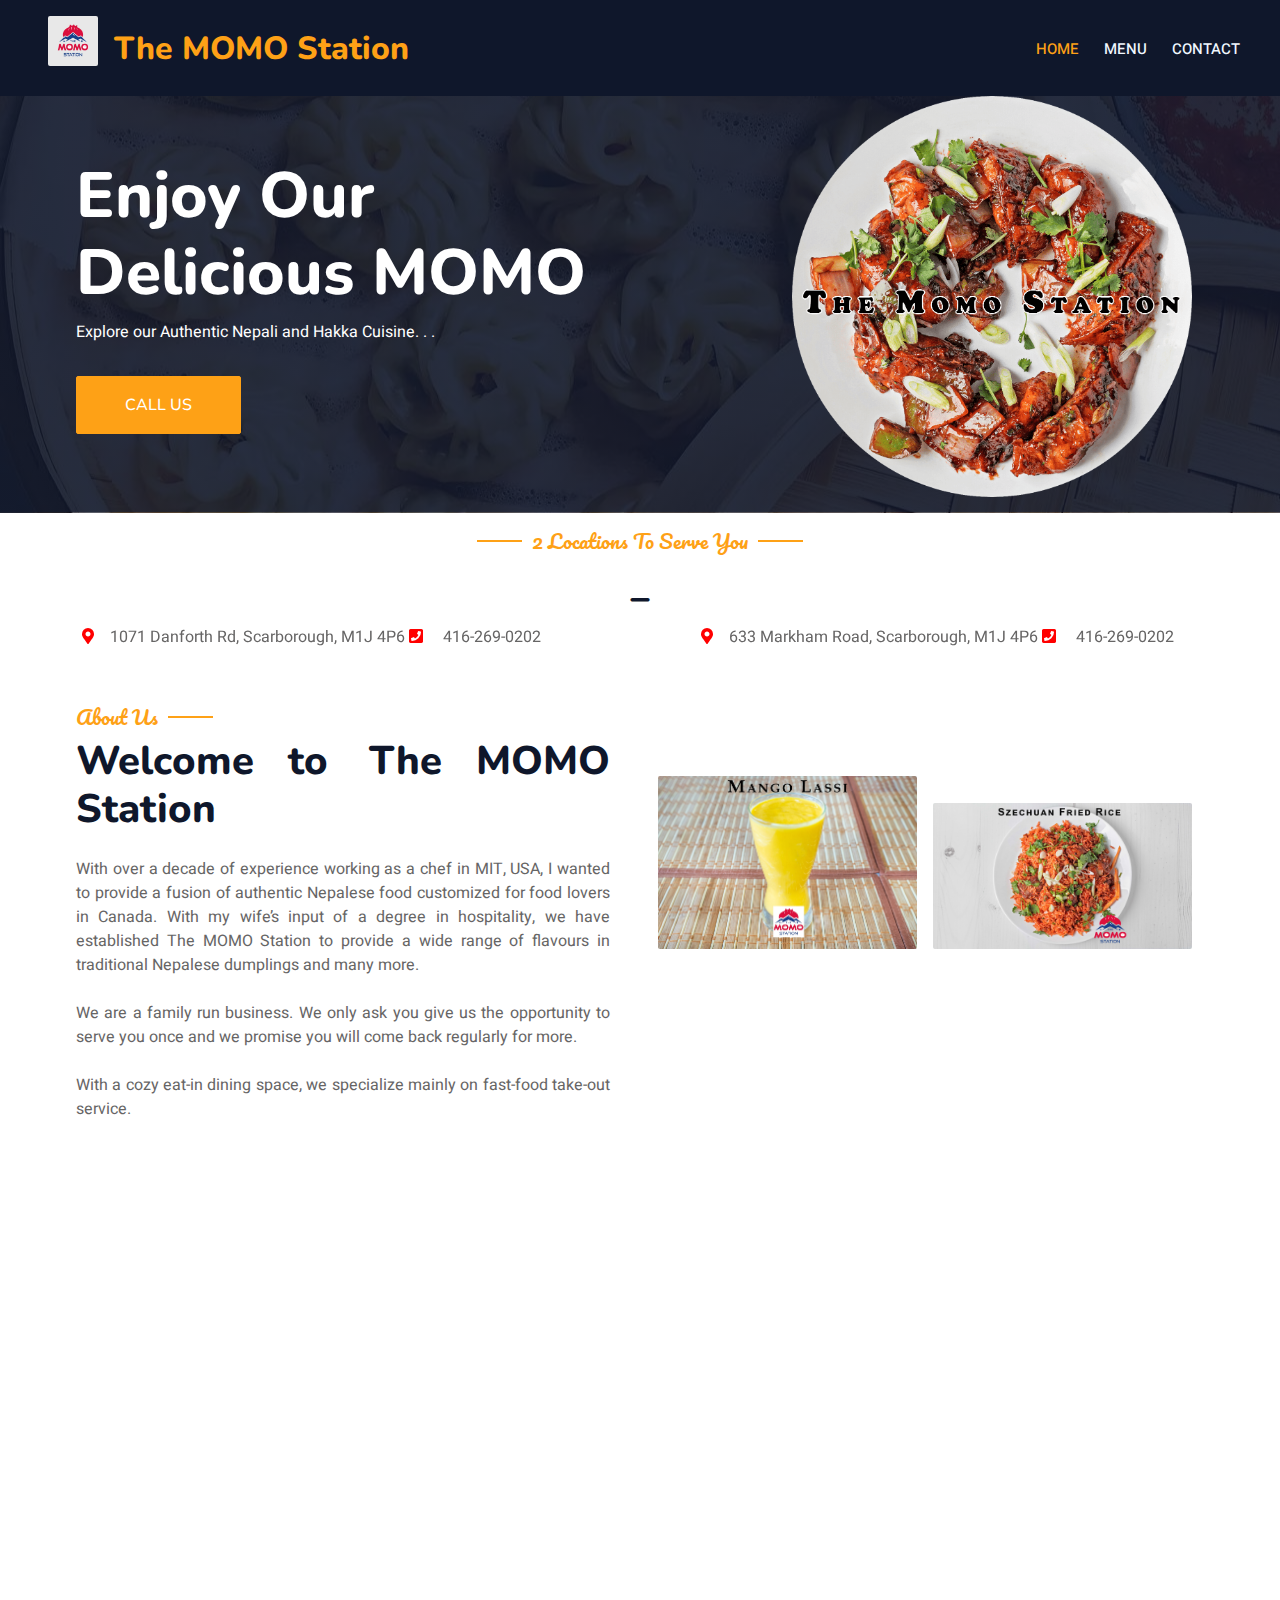
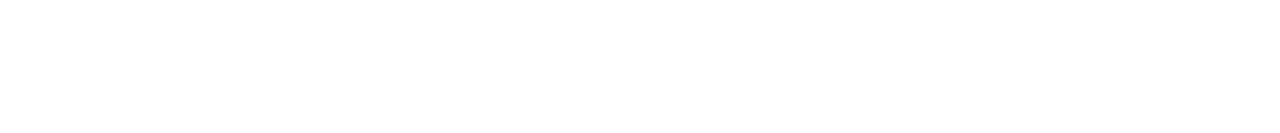
==== commit ebd0c612: "modal push" ====
--- a/index.html
+++ b/index.html
@@ -3,9 +3,10 @@
 
 <head>
     <meta charset="utf-8">
-    <title>The MOMO Station | Nepali & Hakka Cuisine</title>
+    <title>Home | The MOMO Station</title>
+    <link rel="canonical" href="https://themomostation.ca/index.html">
     <meta content="width=device-width, initial-scale=1.0" name="viewport">
-    <meta content="Enjoy delicious Nepalese food at The MOMO Station, a family restaurant with years of experience. We offer a variety of dishes in a cozy setting, perfect for takeaway or cozy eat-in space." name="description">
+    <meta content="Enjoy delicious Nepalese food at The MOMO Station, a family restaurant with years of experience serving in two convenient locations. We offer a variety of dishes in cozy settings, perfect for takeaway or cozy eat-in space." name="description">
     <meta property="og:image" content="https://themomostation.ca/img/logo.png">
     <meta property="og:image:secure_url" content="https://themomostation.ca/img/logo.png">
     <meta property="og:locale" content="en_US">
@@ -14,43 +15,47 @@
     <meta property="og:site_name" content="The MOMO Station | Nepali & Hakka Cuisine">
     <meta property="og:type" content="article">
     <meta property="article:published_time" content="2023-11-01T01:00:00+00:00">
-    <meta property="article:modified_time" content="2023-02-07T01:00:00+00:00">
+    <meta property="article:modified_time" content="2024-11-24T01:00:00+00:00">
     <meta property="google" content="nositelinkssearchbox">
     <meta name="robots" content="nofollow, noimageindex, max-snippet:-1">
-    <meta name="google-site-verification" content="google-site-verification=_mmqJvgPL3fk18zgziX0SxmsStQ11Kqh4ATV-0F8QWk" />
-    <meta property="og:description" content="Enjoy delicious Nepalese food at The MOMO Station, a family restaurant with years of experience. We offer a variety of dishes in a cozy setting, perfect for takeaway or cozy eat-in space.">
+    <meta name="google-site-verification"
+        content="google-site-verification=_mmqJvgPL3fk18zgziX0SxmsStQ11Kqh4ATV-0F8QWk" />
+    <meta name="apple-domain-verification"
+        content="apple-domain-verification=mSfddDmqyPvPIJ6Nt72YprLvTlrLWPbABufSCUO9qAE" />
+    <meta property="og:description"
+        content="Enjoy delicious Nepalese food at The MOMO Station, a family restaurant with years of experience serving in two convenient locations. We offer a variety of dishes in cozy settings, perfect for takeaway or cozy eat-in space.">
     <meta name="msapplication-TileImage" content="https://themomostation.ca/img/logo.png">
     <meta name="twitter:card" content="summary">
     <meta name="twitter:image" content="https://themomostation.ca/img/logo.png">
     <meta name="twitter:title" content="The MOMO Station | Nepali & Hakka Cuisine">
-    <meta name="twitter:description" content="Enjoy delicious Nepalese food at The MOMO Station, a family restaurant with years of experience. We offer a variety of dishes in a cozy setting, perfect for takeaway or cozy eat-in space.">
+    <meta name="twitter:description" content="Enjoy delicious Nepalese food at The MOMO Station, a family restaurant with years of experience serving in two convenient locations. We offer a variety of dishes in cozy settings, perfect for takeaway or cozy eat-in space.">
     <link rel="apple-touch-icon" href="https://themomostation.ca/img/logo.png">
 
     <!-- Favicon -->
     <link href="img/favicon.ico" rel="icon">
-    
+
     <!-- Google Web Fonts -->
     <link rel="preconnect" href="https://fonts.googleapis.com">
     <link rel="preconnect" href="https://fonts.gstatic.com" crossorigin>
     <link
         href="https://fonts.googleapis.com/css2?family=Heebo:wght@400;500;600&family=Nunito:wght@600;700;800&family=Pacifico&display=swap"
         rel="stylesheet">
-    
+
     <!-- Icon Font Stylesheet -->
     <link rel="stylesheet" href="https://cdnjs.cloudflare.com/ajax/libs/font-awesome/5.15.3/css/all.min.css" />
     <link href="https://cdn.jsdelivr.net/npm/bootstrap-icons@1.4.1/font/bootstrap-icons.css" rel="stylesheet">
-    
+
     <!-- Libraries Stylesheet -->
     <link href="lib/animate/animate.min.css" rel="stylesheet">
     <link href="lib/owlcarousel/assets/owl.carousel.min.css" rel="stylesheet">
     <link href="lib/tempusdominus/css/tempusdominus-bootstrap-4.min.css" rel="stylesheet" />
-    
+
     <!-- Customized Bootstrap Stylesheet -->
     <link href="css/bootstrap.min.css" rel="stylesheet">
-    
+
     <!-- Template Stylesheet -->
     <link href="css/style.css" rel="stylesheet">
-    
+
     <!-- Meta Pixel Code -->
     <script>
         !function (f, b, e, v, n, t, s) {
@@ -74,47 +79,52 @@
         .custom-ul {
             display: flex !important;
         }
-    
+
         .custom-ul>.nav-item {
             flex: 1 1 0px;
             text-align: center;
             margin: 4px;
         }
-    
+
         img {
             background: url(lib/owlcarousel/assets/ajax-loader.gif) 50% no-repeat;
             /* border: 1px solid black;
                     border-radius: 5px; */
         }
-    
+
         .p-4 {
             padding-top: 0em !important;
             padding-bottom: 0em !important;
         }
-    
+
         @media (min-width: 768px) {
             #customHero {
                 padding-top: 3em;
             }
         }
+
+        .rms {
+            flex: 1;
+            flex-basis: calc(100% / 3);
+        }
     </style>
 
     <!-- Google tag (gtag.js) -->
     <script async src="https://www.googletagmanager.com/gtag/js?id=G-6LG0GJ35TN">
     </script>
     <script>
-    window.dataLayer = window.dataLayer || [];
-    function gtag(){dataLayer.push(arguments);}
-    gtag('js', new Date());
-
-    gtag('config', 'G-6LG0GJ35TN');
+        window.dataLayer = window.dataLayer || [];
+        function gtag() { dataLayer.push(arguments); }
+        gtag('js', new Date());
+
+        gtag('config', 'G-6LG0GJ35TN');
     </script>
     <!-- Google tag (gtag.js) -->
 
 </head>
 
 <body>
-    
+
     <div class="container-xxl bg-white p-0">
         <!-- Spinner Start -->
         <div id="spinner"
@@ -125,25 +135,19 @@
         </div>
         <!-- Spinner End -->
 
-
         <!-- Navbar & Hero Start -->
         <div class="container-xxl position-relative p-0">
-            <nav class="navbar navbar-expand-lg navbar-dark bg-dark px-4 px-lg-5 py-3 py-lg-0" id="navbar">
-                <!-- <a href="" class="navbar-brand p-0"> -->
-                    <p>
-                        <img src="img/logo.png" height="50" width="50" class="fa rounded float-left me-3"
-                        alt="Logo"> <h1 class="navbar-brand p-0 text-primary m-0" style="font-size: x-large;">The MOMO Station</h1>
-                    </p>
-                <!-- </a> -->
-                <!-- <a href="" class="navbar-brand p-0">
-                    <h1 class="text-primary m-0"><img src="img/logo.png" class="fa rounded float-left me-3" alt="Logo"> The
-                        MOMO Station</h1>
-                     <h1 class="text-primary m-0"><i class="fa fa-utensils me-3"></i>The Momo Station</h1>
-                </a> -->
-                <button class="navbar-toggler" type="button" data-bs-toggle="collapse" data-bs-target="#navbarCollapse">
+            <nav class="navbar navbar-expand-lg navbar-dark bg-dark px-2 px-lg-5 py-lg-0"
+                style="padding-top: 1rem; padding-right: 1rem !important; padding-bottom: 0rem !important;" id="navbar">
+                <p class="navbar-brand-p">
+                    <img src="img/logo.png" height="50" width="50" class="fa rounded float-left" alt="Logo">
+                    <h1 class="navbar-brand p-0 text-primary m-0 me-1" style="font-size: 28px;"> The MOMO Station</h1>
+                </p>
+                <button class="navbar-toggler mr-4" type="button" data-bs-toggle="collapse"
+                    data-bs-target="#navbarCollapse">
                     <span class="fa fa-bars"></span>
                 </button>
-                
+
                 <div class="collapse navbar-collapse" id="navbarCollapse">
                     <div class="navbar-nav ms-auto py-0 pe-4">
                         <a href="https://themomostation.ca" class="nav-item nav-link active">Home</a>
@@ -158,8 +162,10 @@
                     <div class="row align-items-center g-5" id="customHero">
                         <div class="col-lg-6 text-center text-lg-start" style="margin-top: 0em;">
                             <h2 class="display-3 text-white animated slideInLeft">Enjoy Our<br>Delicious MOMO</h2>
-                            <p class="text-white animated slideInLeft mb-4 pb-2">Explore our Authentic Nepali and Hakka Cuisine. . .</p>
-                            <a href="tel:416-269-0202" class="btn btn-primary py-sm-3 px-sm-5 me-3 animated slideInLeft">Call US</a>
+                            <p class="text-white animated slideInLeft mb-4 pb-2">Explore our Authentic Nepali and Hakka
+                                Cuisine. . .</p>
+                            <a href="tel:416-269-0202"
+                                class="btn btn-primary py-sm-3 px-sm-5 me-3 animated slideInLeft">Call US</a>
                         </div>
                         <div class="col-lg-6 text-center text-lg-end" style="margin-top: 0em;">
                             <img class="img-fluid" id="chillimomo" src="img/test1.png" alt="MO MO Picture">
@@ -170,100 +176,81 @@
         </div>
         <!-- Navbar & Hero End -->
 
-
-        <!-- Service Start -->
-        <div class="container-xxl py-5" style="padding-top: 0;">
+        <!-- Location Start -->
+        <div class="container-xxl py-3 wow fadeInUp" data-wow-delay="0.1s"
+            style="visibility: visible; animation-delay: 0.1s; animation-name: fadeInUp; padding-right: 0rem !important;">
             <div class="container">
-                <div class="row g-4 flex-parent">
-                    <div class="col-lg-3 col-sm-6 wow fadeInUp flex-item1" data-wow-delay="0.1s">
-                        <div class="service-item rounded pt-3">
-                            <div class="p-4">
-                                <i class="fa fa-3x fa-user-tie text-primary mb-4"></i>
-                                <h5>Standard</h5>
-                                <p>Quality Control & Food Safety</p>
-                            </div>
-                        </div>
-                    </div>
-                    <div class="col-lg-3 col-sm-6 wow fadeInUp flex-item1" data-wow-delay="0.3s">
-                        <div class="service-item rounded pt-3">
-                            <div class="p-4">
-                                <i class="fa fa-3x fa-utensils text-primary mb-4"></i>
-                                <h5>Taste</h5>
-                                <p>Authentic Nepalese Flavor</p>
-                            </div>
-                        </div>
-                    </div>
-                    <div class="col-lg-3 col-sm-6 wow fadeInUp flex-item1" data-wow-delay="0.5s">
-                        <a href="tel:416-269-0202" style="color: black !important">
-                    
-                            <div class="service-item rounded pt-3">
-                                <div class="p-4">
-                                    <i class="fa fa-3x fa-phone-square text-primary mb-4"></i>
-                                    <h5>Phone Order</h5>
-                                    <p>416-269-0202</p>
-                                </div>
-                            </div>
-                        </a>
-                    </div>
-                    <div class="col-lg-3 col-sm-6 wow fadeInUp flex-item1" data-wow-delay="0.7s">
-                        <div class="service-item rounded pt-3">
-                            <div class="p-4">
-                                <!-- <i class="fa fa-3x fa-shopping-bag text-primary mb-4"></i> -->
-                                <div class="flex-container custom-flex-container" style="align-items: end; justify-content: flex-start; cursor: pointer !important;">
-                                    <div class="flex-item fooddeliveryproviders" >
-                                        <a href="https://www.order.store/store/the-momo-station/_vONYjEqW0KpDOAM9mWLwA"><img src="img/uber.png" alt="Uber Eats"></a>
-                                    </div>
-                                    <div class="flex-item fooddeliveryproviders">
-                                        <a href="https://www.skipthedishes.com/the-momo-station-1071-danforth"><img src="img/skip.png" alt="Skip The Dishes"></a>
-                                    </div>
-                                    <div class="flex-item fooddeliveryproviders">
-                                        <a href="https://order.online/business/the-momo-station-11399163"><img src="img/doordash.png" alt="doordash"></a>
-                                    </div>
-                                </div>
-                                <h5 class="custom-h5">Delivery Service</h5>
-                                <!-- <p>Coming Soon...</p> -->
-                            </div>
-                        </div>
-                    </div>
-                </div>
-            </div>
-        </div>
-        <!-- Service End -->
+                <div class="text-center">
+                    <h5 class="section-title ff-secondary text-center text-primary fw-normal">2 Locations To Serve You
+                    </h5>
+                    <h1 class="mb-5">_</h1>
+                </div>
+                <div class="owl-carousel testimonial-carousel owl-loaded owl-drag">
+                    <div class="owl-stage-outer">
+                        <div class="owl-stage" style="transition: 1s;">
+                            <div class="owl-item" style="width: 100%;">
+                                <div class="testimonial-item bg-transparent rounded"
+                                    style="padding-top: 1rem !important;">
+                                    <div class="row col-md-12">
+                                        <div class="col-6" style="text-align: left;">
+                                            <p><i class="fa fa-map-marker-alt me-3"></i>1071 Danforth Rd, Scarborough,
+                                                M1J 4P6 <i class="fa fa-phone-square me-3"></i> 416-269-0202</p>
+                                        </div>
+                                        <div class="col-6" style="text-align: right;">
+                                            <p><i class="fa fa-map-marker-alt me-3"></i>633 Markham Road, Scarborough,
+                                                M1J 4P6 <i class="fa fa-phone-square me-3"></i> 416-269-0202</p>
+                                        </div>
+                                    </div>
+                                </div>
+                            </div>
+                        </div>
+                    </div>
+                </div>
+            </div>
+        </div>
+        <!-- Location End -->
 
         <!-- About Start -->
-        <div class="container-xxl py-5" id="about_us">
+        <div class="container-xxl py-4" id="about_us">
             <div class="container">
                 <div class="row g-5 align-items-center">
-                    
+
                     <div class="col-lg-6">
-                        <h5 class="section-title ff-secondary text-start text-primary fw-normal" id="about_us" >About Us</h5>
+                        <h5 class="section-title ff-secondary text-start text-primary fw-normal" id="about_us">About Us
+                        </h5>
                         <h1 class="mb-4">Welcome to <i class="fa fa-fork text-primary me-2"></i>The MOMO Station</h1>
-                        <p class="mb-4">With over a decade of experience working as a chef in MIT, USA, I wanted to provide a fusion of authentic Nepalese food customized for food lovers in Canada. With my wife’s input of a degree in hospitality, we have established The MOMO Station to provide a wide range of flavours in traditional Nepalese dumplings and many more.</p>
-                        <p class="mb-4">We are a family run business. We only ask you give us the opportunity to serve you once and we promise you will come back regularly for more.</p>
-                        <p class="mb-4">With a cozy eat-in dining space, we specialize mainly on fast-food take-out service.</p>
+                        <p class="mb-4">With over a decade of experience working as a chef in MIT, USA, I wanted to
+                            provide a fusion of authentic Nepalese food customized for food lovers in Canada. With my
+                            wife’s input of a degree in hospitality, we have established The MOMO Station to provide a
+                            wide range of flavours in traditional Nepalese dumplings and many more.</p>
+                        <p class="mb-4">We are a family run business. We only ask you give us the opportunity to serve
+                            you once and we promise you will come back regularly for more.</p>
+                        <p class="mb-4">With a cozy eat-in dining space, we specialize mainly on fast-food take-out
+                            service.</p>
                         <!-- <a class="btn btn-primary py-3 px-5 mt-2" href="">Read More</a> -->
                     </div>
                     <div class="col-lg-6">
                         <div class="row g-3">
                             <div class="col-6 text-start">
 
-                                <img class="img-fluid rounded  wow zoomIn" data-wow-delay="0.3s" id="mylassi" src="lib/owlcarousel/assets/ajax-loader.gif"
-                                    style="margin-top: 25%;" alt="Mango lassi">
+                                <img class="img-fluid rounded  wow zoomIn" data-wow-delay="0.3s" id="mylassi"
+                                    src="lib/owlcarousel/assets/ajax-loader.gif" style="margin-top: 25%;"
+                                    alt="Mango lassi">
 
                                 <!-- <img class="img-fluid rounded  wow zoomIn" data-wow-delay="0.3s" src="img/lassi.jpg"
                                     style="margin-top: 25%;" alt="Mango lassi"> -->
                             </div>
                             <div class="col-6 text-start" style="margin-top: auto;">
-                                <img class="img-fluid rounded w-100 wow zoomIn" data-wow-delay="0.1s" id="friedrice" src="lib/owlcarousel/assets/ajax-loader.gif"
-                                    alt="Fried Rice">
+                                <img class="img-fluid rounded w-100 wow zoomIn" data-wow-delay="0.1s" id="friedrice"
+                                    src="lib/owlcarousel/assets/ajax-loader.gif" alt="Fried Rice">
                             </div>
                             <div class="col-6 text-end">
-                                <img class="img-fluid rounded wow zoomIn" data-wow-delay="0.5s" id="steamedchickenmomo" src="lib/owlcarousel/assets/ajax-loader.gif"
-                                    alt="Steamed Chicked Momo">
+                                <img class="img-fluid rounded wow zoomIn" data-wow-delay="0.5s" id="steamedchickenmomo"
+                                    src="lib/owlcarousel/assets/ajax-loader.gif" alt="Steamed Chicked Momo">
                             </div>
                             <div class="col-6 text-end">
-                                <img class="img-fluid rounded w-100 wow zoomIn" data-wow-delay="0.7s" id="chillifries" src="lib/owlcarousel/assets/ajax-loader.gif"
-                                    alt="Chilli Fries">
+                                <img class="img-fluid rounded w-100 wow zoomIn" data-wow-delay="0.7s" id="chillifries"
+                                    src="lib/owlcarousel/assets/ajax-loader.gif" alt="Chilli Fries">
                             </div>
                         </div>
                     </div>
@@ -274,309 +261,122 @@
 
         <!-- Menu Start -->
         <a href="https://themomostation.ca/menu.html" style="display: block; text-decoration: none;">
-        <div class="container-xxl py-5">
-            <div class="container">
-                <div class="text-center wow fadeInUp" data-wow-delay="0.1s">
-                    <h5 class="section-title ff-secondary text-center text-primary fw-normal">Food Menu</h5>
-                    <h1 class="mb-5">Most Popular Items</h1>
-                </div>
-                <div class="tab-class text-center wow fadeInUp" data-wow-delay="0.1s" style="margin-top: 1em;">
-                    <ul class="nav nav-pills d-inline-flex justify-content-center border-bottom mb-5 custom-ul">
-                        <li class="nav-item">
-                            <div class="d-flex align-items-center text-start mx-3 ms-0 pb-3" data-bs-toggle="pill">
-                                <i class="fa fa-2x text-primary"><img src="img/icon.png" height="50px" width="50px"></i>
-                                <div class="ps-3">
-                                    <small class="text-body">8 pcs</small>
-                                    <h6 class="mt-n1 mb-0">MOMO's</h6>
-                                </div>
-                            </div>
-                        </li>
-                        <li class="nav-item">
-                            <div class="d-flex align-items-center text-start mx-3 pb-3">
-                                <i class="fa fa-utensils fa-2x text-primary"></i>
-                                <div class="ps-3">
-                                    <small class="text-body">Noodle</small>
-                                    <h6 class="mt-n1 mb-0">Chowmein</h6>
-                                </div>
-                            </div>
-                        </li>  
-                        <li class="nav-item">
-                            <div class="d-flex align-items-center text-start mx-3 pb-3" >
-                                <i class="fa fa-carrot fa-2x text-primary"></i>
-                                <div class="ps-3">
-                                    <h6 class="mt-n1 mb-0">Vegetables</h6>
-                                </div>
-                            </div>
-                        </li> 
-                        <li class="nav-item">
-                            <div class="d-flex align-items-center text-start mx-3 pb-3">
-                                <i class="fa fa-drumstick-bite fa-2x text-primary"></i>
-                                <div class="ps-3">
-                                    <h6 class="mt-n1 mb-0">Appetizer</h6>
-                                </div>
-                            </div>
-                        </li>
-                        <li class="nav-item">
-                            <div class="d-flex align-items-center text-start mx-3 pb-3">
-                                <i class="fa fa-mug-hot fa-2x text-primary"></i>
-                                <div class="ps-3">
-                                    <h6 class="mt-n1 mb-0">Tea</h6>
-                                </div>
-                            </div>
-                        </li>
-                        <li class="nav-item">
-                            <div class="d-flex align-items-center text-start mx-3 pb-3">
-                                <i class="fa fa-utensil-spoon fa-2x text-primary"></i>
-                                <div class="ps-3">
-                                    <h6 class="mt-n1 mb-0">Soup</h6>
-                                </div>
-                            </div>
-                        </li>
-                        <li class="nav-item">
-                            <div class="d-flex align-items-center text-start mx-3 pb-3">
-                                <i class="fa fa-solid fa-ice-cream fa-2x text-primary"></i>
-                                <div class="ps-3">
-                                    <h6 class="mt-n1 mb-0">Dessert</h6>
-                                </div>
-                            </div>
-                        </li>    
-                    </ul>
-                    <div class="tab-content" style="margin-top: 1em;">
-                        <div id="tab-1" class="tab-pane fade show p-0 active">
-                            <div class="row g-4">
-                                <h4>Available in Halal Chicken And Veg.</h4>
-                            </div>
-                            <div class="row g-4">
-                                <div class="col-lg-6">
-                                    <div class="d-flex align-items-center">
-                                        <img class="flex-shrink-0 img-fluid rounded" src="img/logo.png" alt="Steamed MOMO" height="80" width="80">
-                                        <div class="w-100 d-flex flex-column text-start ps-4">
-                                            <h5 class="d-flex justify-content-between border-bottom pb-2">
-                                                <span>Steamed MOMO</span>
-                                                <span class="text-primary">$10.99</span>
-                                            </h5>
-                                            <small class="fst-italic">Homemade dumplings steam-cooked</small>
-                                        </div>
-                                    </div>
-                                </div>
-                                <div class="col-lg-6">
-                                    <div class="d-flex align-items-center">
-                                        <img class="flex-shrink-0 img-fluid rounded" src="img/logo.png" alt="Jhol MOMO" height="80" width="80">
-                                        <div class="w-100 d-flex flex-column text-start ps-4">
-                                            <h5 class="d-flex justify-content-between border-bottom pb-2">
-                                                <span>Jhol MOMO</span>
-                                                <span class="text-primary">$10.99</span>
-                                            </h5>
-                                            <small class="fst-italic">Steamed momo served with homemade tangy sesame
-                                                soup</small>
-                                        </div>
-                                    </div>
-                                </div>
-                                <div class="col-lg-6">
-                                    <div class="d-flex align-items-center">
-                                        <img class="flex-shrink-0 img-fluid rounded" src="img/logo.png" alt="Kothe MOMO" height="80" width="80">
-                                        <div class="w-100 d-flex flex-column text-start ps-4">
-                                            <h5 class="d-flex justify-content-between border-bottom pb-2">
-                                                <span>Kothe MOMO</span>
-                                                <span class="text-primary">$11.99</span>
-                                            </h5>
-                                            <small class="fst-italic">Steamed momo sautéed </small>
-                                        </div>
-                                    </div>
-                                </div>
-                                <div class="col-lg-6">
-                                    <div class="d-flex align-items-center">
-                                        <img class="flex-shrink-0 img-fluid rounded" src="img/logo.png" alt="Fried MOMO" height="80" width="80">
-                                        <div class="w-100 d-flex flex-column text-start ps-4">
-                                            <h5 class="d-flex justify-content-between border-bottom pb-2">
-                                                <span>Fried MOMO</span>
-                                                <span class="text-primary">$11.99</span>
-                                            </h5>
-                                            <small class="fst-italic">Deep fried dumplings</small>
-                                        </div>
-                                    </div>
-                                </div>
-                                <div class="col-lg-6">
-                                    <div class="d-flex align-items-center">
-                                        <img class="flex-shrink-0 img-fluid rounded" src="img/logo.png" alt="Teriyaki MOMO" height="80" width="80">
-                                        <div class="w-100 d-flex flex-column text-start ps-4">
-                                            <h5 class="d-flex justify-content-between border-bottom pb-2">
-                                                <span>Teriyaki MOMO</span>
-                                                <span class="text-primary">$11.99</span>
-                                            </h5>
-                                            <small class="fst-italic">Deep-fried momo tossed with teriyaki
-                                                glaze</small>
-                                        </div>
-                                    </div>
-                                </div>
-                                <div class="col-lg-6">
-                                    <div class="d-flex align-items-center">
-                                        <img class="flex-shrink-0 img-fluid rounded" src="img/logo.png" alt="Sweet&Sour MOMO" height="80" width="80">
-                                        <div class="w-100 d-flex flex-column text-start ps-4">
-                                            <h5 class="d-flex justify-content-between border-bottom pb-2">
-                                                <span>Sweet and Sour MOMO</span>
-                                                <span class="text-primary">$11.99</span>
-                                            </h5>
-                                            <small class="fst-italic">Deep-fried momo tossed with sweet and sour
-                                                sauce</small>
-                                        </div>
-                                    </div>
-                                </div>
-                                <div class="col-lg-6">
-                                    <div class="d-flex align-items-center">
-                                        <img class="flex-shrink-0 img-fluid rounded" src="img/logo.png" alt="Manchurian MOMO" height="80" width="80">
-                                        <div class="w-100 d-flex flex-column text-start ps-4">
-                                            <h5 class="d-flex justify-content-between border-bottom pb-2">
-                                                <span>Manchurian MOMO</span>
-                                                <span class="text-primary">$11.99</span>
-                                            </h5>
-                                            <small class="fst-italic">Deep-fried momo tossed with Manchurian
-                                                sauce</small>
-                                        </div>
-                                    </div>
-                                </div>
-                                <!-- <div class="col-lg-6">
-                                    <div class="d-flex align-items-center">
-                                        <img class="flex-shrink-0 img-fluid rounded" src="img/logo.png" alt=""
-                                            style="width: 80px;">
-                                        <div class="w-100 d-flex flex-column text-start ps-4">
-                                            <h5 class="d-flex justify-content-between border-bottom pb-2">
-                                                <span>Kurkure MOMO - <span style="color: red;">COMING SOON</span></span>
-                                                <span class="text-primary">$11.99</span>
-                                            </h5>
-                                            <small class="fst-italic">Deep fried dumplings lightly seasoned, breaded with cornflakes</small>
-                                        </div>
-                                    </div>
-                                </div> -->
-                                <div class="col-lg-6">
-                                    <div class="d-flex align-items-center">
-                                        <img class="flex-shrink-0 img-fluid rounded" src="img/logo.png" alt="Chilli MOMO" height="80" width="80">
-                                        <div class="w-100 d-flex flex-column text-start ps-4">
-                                            <h5 class="d-flex justify-content-between border-bottom pb-2">
-                                                <span><i class="fa fa-sharp fa-solid fa-pepper-hot"></i> Chilli MOMO</span>
-                                                <span class="text-primary">$12.99</span>
-                                            </h5>
-                                            <small class="fst-italic">Deep-fried momo sautéed with onions and green
-                                                peppers in homemade chilly sauce</small>
-                                        </div>
-                                    </div>
-                                </div>
-                                <div class="col-lg-6">
-                                    <div class="d-flex align-items-center">
-                                        <img class="flex-shrink-0 img-fluid rounded" src="img/logo.png" alt="Tikka Masala" height="80" width="80">
-                                        <div class="w-100 d-flex flex-column text-start ps-4">
-                                            <h5 class="d-flex justify-content-between border-bottom pb-2">
-                                                <span>Tikka Masala MOMO</span>
-                                                <span class="text-primary">$12.99</span>
-                                            </h5>
-                                            <small class="fst-italic">Deep-fried momo tossed with creamy tomato
-                                                sauce</small>
-                                        </div>
-                                    </div>
-                                </div>
-                                <div class="col-lg-6">
-                                    <div class="d-flex align-items-center">
-                                        <img class="flex-shrink-0 img-fluid rounded" src="img/logo.png" alt="Hariyali Tikka MOMO" height="80" width="80">
-                                        <div class="w-100 d-flex flex-column text-start ps-4">
-                                            <h5 class="d-flex justify-content-between border-bottom pb-2">
-                                                <span>Hariyali Tikka MOMO:</span>
-                                                <span class="text-primary">$12.99</span>
-                                            </h5>
-                                            <small class="fst-italic">Deep-fried momo tossed with cilantro and mint sauce</small>
-                                        </div>
-                                    </div>
-                                </div>
-                                <div class="col-lg-6">
-                                    <div class="d-flex align-items-center">
-                                        <img class="flex-shrink-0 img-fluid rounded" src="img/logo.png" alt="Tandoori MOMO" height="80" width="80">
-                                        <div class="w-100 d-flex flex-column text-start ps-4">
-                                            <h5 class="d-flex justify-content-between border-bottom pb-2">
-                                                <span>Tandoori MOMO</span>
-                                                <span class="text-primary">$12.99</span>
-                                            </h5>
-                                            <small class="fst-italic">Deep-fried momo sauteed with marinated tandoori
-                                                sauce</small>
-                                        </div>
-                                    </div>
-                                </div>
-                                <div class="col-lg-6">
-                                    <div class="d-flex align-items-center">
-                                        <img class="flex-shrink-0 img-fluid rounded" src="img/logo.png" alt="Chaat MOMO" height="80" width="80">
-                                        <div class="w-100 d-flex flex-column text-start ps-4">
-                                            <h5 class="d-flex justify-content-between border-bottom pb-2">
-                                                <span>Chaat MOMO</span>
-                                                <span class="text-primary">$12.99</span>
-                                            </h5>
-                                            <small class="fst-italic">Deep-fried momo topped with yogurt, fresh onion,
-                                                cilantro, tangy tamarind sauce and more</small>
-                                        </div>
-                                    </div>
-                                </div>
-                                <div class="col-lg-6">
-                                    <div class="d-flex align-items-center">
-                                        <img class="flex-shrink-0 img-fluid rounded" src="img/logo.png" alt="Sandeko MOMO" height="80" width="80">
-                                        <div class="w-100 d-flex flex-column text-start ps-4">
-                                            <h5 class="d-flex justify-content-between border-bottom pb-2">
-                                                <span><i class="fa fa-sharp fa-solid fa-pepper-hot"></i> Sandeko MOMO</span>
-                                                <span class="text-primary">$12.99</span>
-                                            </h5>
-                                            <small class="fst-italic">Deep-fried momo tossed with fresh ginger garlic, chillies, onions and special house sauce</small>
-                                        </div>
-                                    </div>
-                                </div>
-                                <div class="col-lg-6">
-                                    <div class="d-flex align-items-center">
-                                        <img class="flex-shrink-0 img-fluid rounded" src="img/logo.png" alt="MOMO 65" height="80" width="80">
-                                        <div class="w-100 d-flex flex-column text-start ps-4">
-                                            <h5 class="d-flex justify-content-between border-bottom pb-2">
-                                                <span><i class="fa fa-sharp fa-solid fa-pepper-hot"></i> MOMO 65</span>
-                                                <span class="text-primary">$12.99</span>
-                                            </h5>
-                                            <small class="fst-italic">Deep-fried momo tossed with Szechuan sauce and house spices</small>
-                                        </div>
-                                    </div>
-                                </div>
-                            </div>
-                        </div>
-                    </div>
-                </div>
-            </div>
-        </div>
-    </a>
+            <div class="container-xxl py-2">
+                <div class="container">
+                    <div class="text-center wow fadeInUp" data-wow-delay="0.1s">
+                        <h5 class="section-title ff-secondary text-center text-primary fw-normal">Food Menu</h5>
+                        <h1 class="mb-5">Explore Our Popular Items</h1>
+                    </div>
+                    <div class="tab-class text-center wow fadeInUp" data-wow-delay="0.1s" style="margin-top: 1em;">
+                        <div class="custom-ul-containers">
+                            <div class="row" style="display: flex; margin-left: 0 !important">
+                                <div class="col-md-4 my-2 col-sm-12 rms">
+                                    <div class="d-flex align-items-center text-start mx-3 pb-3">
+                                        <i class="fa fa-drumstick-bite fa-2x text-primary"></i>
+                                        <div class="ps-3">
+                                            <h6 class="mt-n1 mb-0">Appetizer</h6>
+                                        </div>
+                                    </div>
+                                </div>
+
+                                <div class="col-md-4 my-2 col-sm-12 rms">
+                                    <div class="d-flex align-items-center text-start mx-3 ms-0 pb-3"
+                                        data-bs-toggle="pill">
+                                        <i class="fa fa-2x text-primary"><img src="img/icon.png" height="50px"
+                                                width="50px"></i>
+                                        <div class="ps-3">
+                                            <small class="text-body">8 pcs</small>
+                                            <h6 class="mt-n1 mb-0">MOMO's</h6>
+                                        </div>
+                                    </div>
+                                </div>
+                                <div class="col-md-4 col-sm-12 my-2 rms">
+                                    <div class="d-flex align-items-center text-start mx-3 pb-3">
+                                        <i class="fa fa-utensils fa-2x text-primary"></i>
+                                        <div class="ps-3">
+                                            <small class="text-body">Noodle</small>
+                                            <h6 class="mt-n1 mb-0">Chowmein</h6>
+                                        </div>
+                                    </div>
+                                </div>
+                                <div class="col-md-4 my-2 col-sm-12 rms">
+                                    <div class="d-flex align-items-center text-start mx-3 pb-3">
+                                        <i class="fa fa-carrot fa-2x text-primary"></i>
+                                        <div class="ps-3">
+                                            <h6 class="mt-n1 mb-0">Vegetables</h6>
+                                        </div>
+                                    </div>
+                                </div>
+                                <div class="col-md-4 my-2 col-sm-12 rms">
+                                    <div class="d-flex align-items-center text-start mx-3 pb-3">
+                                        <i class="fa fa-mug-hot fa-2x text-primary"></i>
+                                        <div class="ps-3">
+                                            <h6 class="mt-n1 mb-0">Tea / Coffee</h6>
+                                        </div>
+                                    </div>
+                                </div>
+                                <div class="col-md-4 my-2 col-sm-12 rms">
+                                    <div class="d-flex align-items-center text-start mx-3 pb-3">
+                                        <i class="fa fa-utensil-spoon fa-2x text-primary"></i>
+                                        <div class="ps-3">
+                                            <h6 class="mt-n1 mb-0">Soup</h6>
+                                        </div>
+                                    </div>
+                                </div>
+                                <div class="col-md-4 my-2 col-sm-12 rms">
+                                    <div class="d-flex align-items-center text-start mx-3 pb-3">
+                                        <i class="fa fa-solid fa-ice-cream fa-2x text-primary"></i>
+                                        <div class="ps-3">
+                                            <h6 class="mt-n1 mb-0">Desserts</h6>
+                                        </div>
+                                    </div>
+                                </div>
+                            </div>
+                        </div>
+                    </div>
+                </div>
+            </div>
+        </a>
         <!-- Menu End -->
 
         <!-- Footer Start -->
-        <div class="container-fluid bg-dark text-light footer pt-5 mt-5 wow fadeIn" data-wow-delay="0.1s">
-            <div class="container py-5" style="padding-bottom:0 !important; padding-top: 0rem !important;">
+        <div class="container-fluid bg-dark text-light footer mt-5 wow fadeIn" data-wow-delay="0.1s">
+            <div class="container py-2" style="padding-bottom:0 !important; padding-top: 0rem !important;">
                 <div class="row g-5">
                     <div class="col-lg-4 col-md-4">
                         <h4 class="section-title ff-secondary text-start text-primary fw-normal mb-4">Company</h4>
-                        <a class="btn btn-link" href="https://themomostation.ca/#about_us">About Us</a>
                         <a class="btn btn-link" href="https://themomostation.ca/menu.html">Menu</a>
                         <a class="btn btn-link" href="https://themomostation.ca/contact.html">Contact Us</a>
+                        <div class="d-flex pt-2">
+                            <a class="btn btn-outline-light btn-social"
+                                href="https://www.facebook.com/themomostation.danforth"><i
+                                    class="fab fa-facebook-f"></i></a>
+                            <a class="btn btn-outline-light btn-social"
+                                href="https://www.instagram.com/themomostation.danforth/"><i
+                                    class="fab fa-instagram"></i></a>
+                            <a class="btn btn-outline-light btn-social" href="https://www.tiktok.com/@themomostation"><i
+                                    class="fab fa-tiktok"></i></a>
+                        </div>
                     </div>
                     <div class="col-lg-4 col-md-4">
-                        <h4 class="section-title ff-secondary text-start text-primary fw-normal mb-4">Contact</h4>
-                        <p class="mb-2"><i class="fa fa-map-marker-alt me-3"></i><a href="http://maps.google.com/?q=the momo station, 1071 Danforth Rd" target="_blank">1071 Danforth Rd, Scarborough, M1J 1E4</a></p>
-                        <p class="mb-2"><i class="fa fa-phone-alt me-3"></i><a href="tel:416-269-0202">416-269-0202</a></p>
-                        <p class="mb-2"><i class="fa fa-envelope me-3"></i><a href="mailto:info@themomostation.ca" target="_blank" rel="noopener">info@themomostation.ca</a></p>
-                        <div class="d-flex pt-2">
-                            <a class="btn btn-outline-light btn-social" href="https://www.facebook.com/themomostation.danforth"><i class="fab fa-facebook-f"></i></a>
-                            <a class="btn btn-outline-light btn-social" href="https://www.instagram.com/themomostation.danforth/"><i class="fab fa-instagram"></i></a>
-                            <a class="btn btn-outline-light btn-social" href="https://www.tiktok.com/@themomostation"><i class="fab fa-tiktok"></i></a>
-                        </div>
-                    </div>
-                    <div class="col-lg-4 col-md-4 " >
-                        <h4 class="section-title ff-secondary text-start text-primary fw-normal mb-4 " >Opening</h4>
-                        <h5 class="text-light fw-normal">Mon</h5>
-                        <p>5PM - 10:30PM</p>
-                        <h5 class="text-light fw-normal" style="clear: both">Tue - Sun</h5>
-                        <p>12PM - 10:30PM</p>
-                    </div>  
+                        <h4 class="section-title ff-secondary text-start text-primary fw-normal mb-4">Danforth</h4>
+                        <p class="mb-2"><i class="fa fa-map-marker-alt me-3"></i><a
+                                href="http://maps.google.com/?q=the momo station, 1071 Danforth Rd" target="_blank">1071
+                                Danforth Rd, Scarborough, M1J 1E4</a></p>
+                        <p class="mb-2"><i class="fa fa-phone-alt me-3"></i><a href="tel:416-269-0202">416-269-0202</a>
+                        </p>
+                    </div>
+                    <div class="col-lg-4 col-md-4">
+                        <h4 class="section-title ff-secondary text-start text-primary fw-normal mb-4">Markham</h4>
+                        <p class="mb-2"><i class="fa fa-map-marker-alt me-3"></i><a
+                                href="http://maps.google.com/?q=the momo station, 1071 Danforth Rd" target="_blank">633 Markham Rd, Scarborough, M1H 2A4</a></p>
+                        <p class="mb-2"><i class="fa fa-phone-alt me-3"></i><a href="tel:416-269-0202">416-269-0202</a>
+                        </p>
+                    </div>
                 </div>
             </div>
             <div class="container">
-                <div class="copyright">
+                <div class="copyright" style="padding: 0 !important;">
                     <div class="row" style="text-align: center;">
                         <p>&copy; The MOMO Station, All Right Reserved.</p>
                     </div>
@@ -587,7 +387,7 @@
 
         <!-- Back to Top -->
         <a href="#" class="btn btn-lg btn-primary btn-lg-square back-to-top"><i class="bi bi-arrow-up"></i></a>
-       
+
         <!-- Modal -->
         <div class="modal fade" id="exampleModal" tabindex="-1" aria-labelledby="exampleModalLabel" aria-hidden="true">
             <div class="modal-dialog">
@@ -596,7 +396,7 @@
                         <div class="d-flex justify-content-center w-100">
                             <h5 class="modal-title mb-0" style="line-height: 2;">10% off</h5>
                         </div>
-                        <button type="button" class="btn-close" data-bs-dismiss="modal" aria-label="Close"></button>
+                        <button type="button" class="btn btn-close" data-bs-dismiss="modal" aria-label="Close"></button>
                     </div>
                     <div class="modal-body">
                         <p>Tantalize your taste buds</p>
@@ -608,7 +408,35 @@
                         <p>10% Off On Any Dishes</p>
                     </div>
                     <div class="modal-footer">
-                    <button type="button" class="btn btn-secondary" data-bs-dismiss="modal">Close</button>
+                        <button type="button" class="btn btn-secondary" data-bs-dismiss="modal">Close</button>
+                    </div>
+                </div>
+            </div>
+        </div>
+
+        <!-- Modal -->
+        <div class="modal fade" id="openingsoonModal" tabindex="-1" aria-hidden="true">
+            <div class="modal-dialog">
+                <div class="modal-content">
+                    <div class="modal-header" style="padding: 1rem; padding-top: 0rem; padding-bottom: 0rem;">
+                        <div class="d-flex justify-content-left w-100">
+                            <h5 class="modal-title mb-0" style="line-height: 2;">Exciting News - We're Expanding!</h5>
+                        </div>
+                        <button type="button" class="btn-close" data-bs-dismiss="modal" aria-label="Close"></button>
+                    </div>
+                    <div class="modal-body">
+                        <p style="font-size: large;"><b>Attention foodies!</b></p>
+                        <p>The MOMO Station is expanding to Scarborough! Our brand-new 633 Markham Road, Scarborough
+                            (Cedar Heights Plaza) is <span style="color: red;"><b>opening soon.</span></b></p>
+                        <p><b>Enjoy:</b></p>
+                        <p>• Expanded menu featuring fresh new creations</p>
+                        <p>• Spacious dining area perfect for groups</p>
+                        <p>• Convenient Midtown location</p>
+                        <p style="margin-bottom: 0;">Swing by and taste the difference for yourself. We can't wait to
+                            serve you!</p>
+                    </div>
+                    <div class="modal-footer">
+                        <button type="button" class="btn btn-secondary" data-bs-dismiss="modal">Close</button>
                     </div>
                 </div>
             </div>
@@ -650,14 +478,6 @@
     <script src="https://code.jquery.com/jquery-3.4.1.min.js"></script>
     <script src="https://cdn.jsdelivr.net/npm/bootstrap@5.0.0/dist/js/bootstrap.bundle.min.js"></script>
     <script src="lib/wow/wow.min.js"></script>
-    <!-- <script src="lib/easing/easing.min.js"></script> -->
-    <!-- <script src="lib/waypoints/waypoints.min.js"></script> -->
-    <!-- <script src="lib/counterup/counterup.min.js"></script> -->
-    <!-- <script src="lib/owlcarousel/owl.carousel.min.js"></script> -->
-    <!-- <script src="lib/tempusdominus/js/moment.min.js"></script> -->
-    <!-- <script src="lib/tempusdominus/js/moment-timezone.min.js"></script> -->
-    <!-- <script src="lib/tempusdominus/js/tempusdominus-bootstrap-4.min.js"></script> -->
-
     <!-- Template Javascript -->
     <script src="js/main.js"></script>
 </body>
--- a/css/style.css
+++ b/css/style.css
@@ -144,7 +144,11 @@
     align-items: center;
     margin-bottom: 0;
     line-height: 1;
-    font-size: x-large;
+    /* font-size: x-large; */
+}
+
+.modal-footer {
+    padding: 0 !important;
 }
 
 @media (max-width: 768px) {
@@ -171,10 +175,6 @@
         padding: 0 !important;
         margin: 0 !important
     }
-
-    .navbar-dark {
-        padding: 0.5rem 0.5rem 0rem 0.5rem !important;
-    }
     
     .py-5 {
         margin-bottom: 1em !important;
@@ -186,9 +186,18 @@
     .my-5 {
         margin-top: 0em !important;
     }
+
+    .modal-body {
+        padding: 0.5rem !important;
+    }
+
 }
 
 @media (min-width: 768px) {
+    .navbar-brand-p {
+        margin-right: 1rem !important;
+    }
+
     h1.navbar-brand.p-0.text-primary.m-0 {
         font-size: xx-large !important;
     }
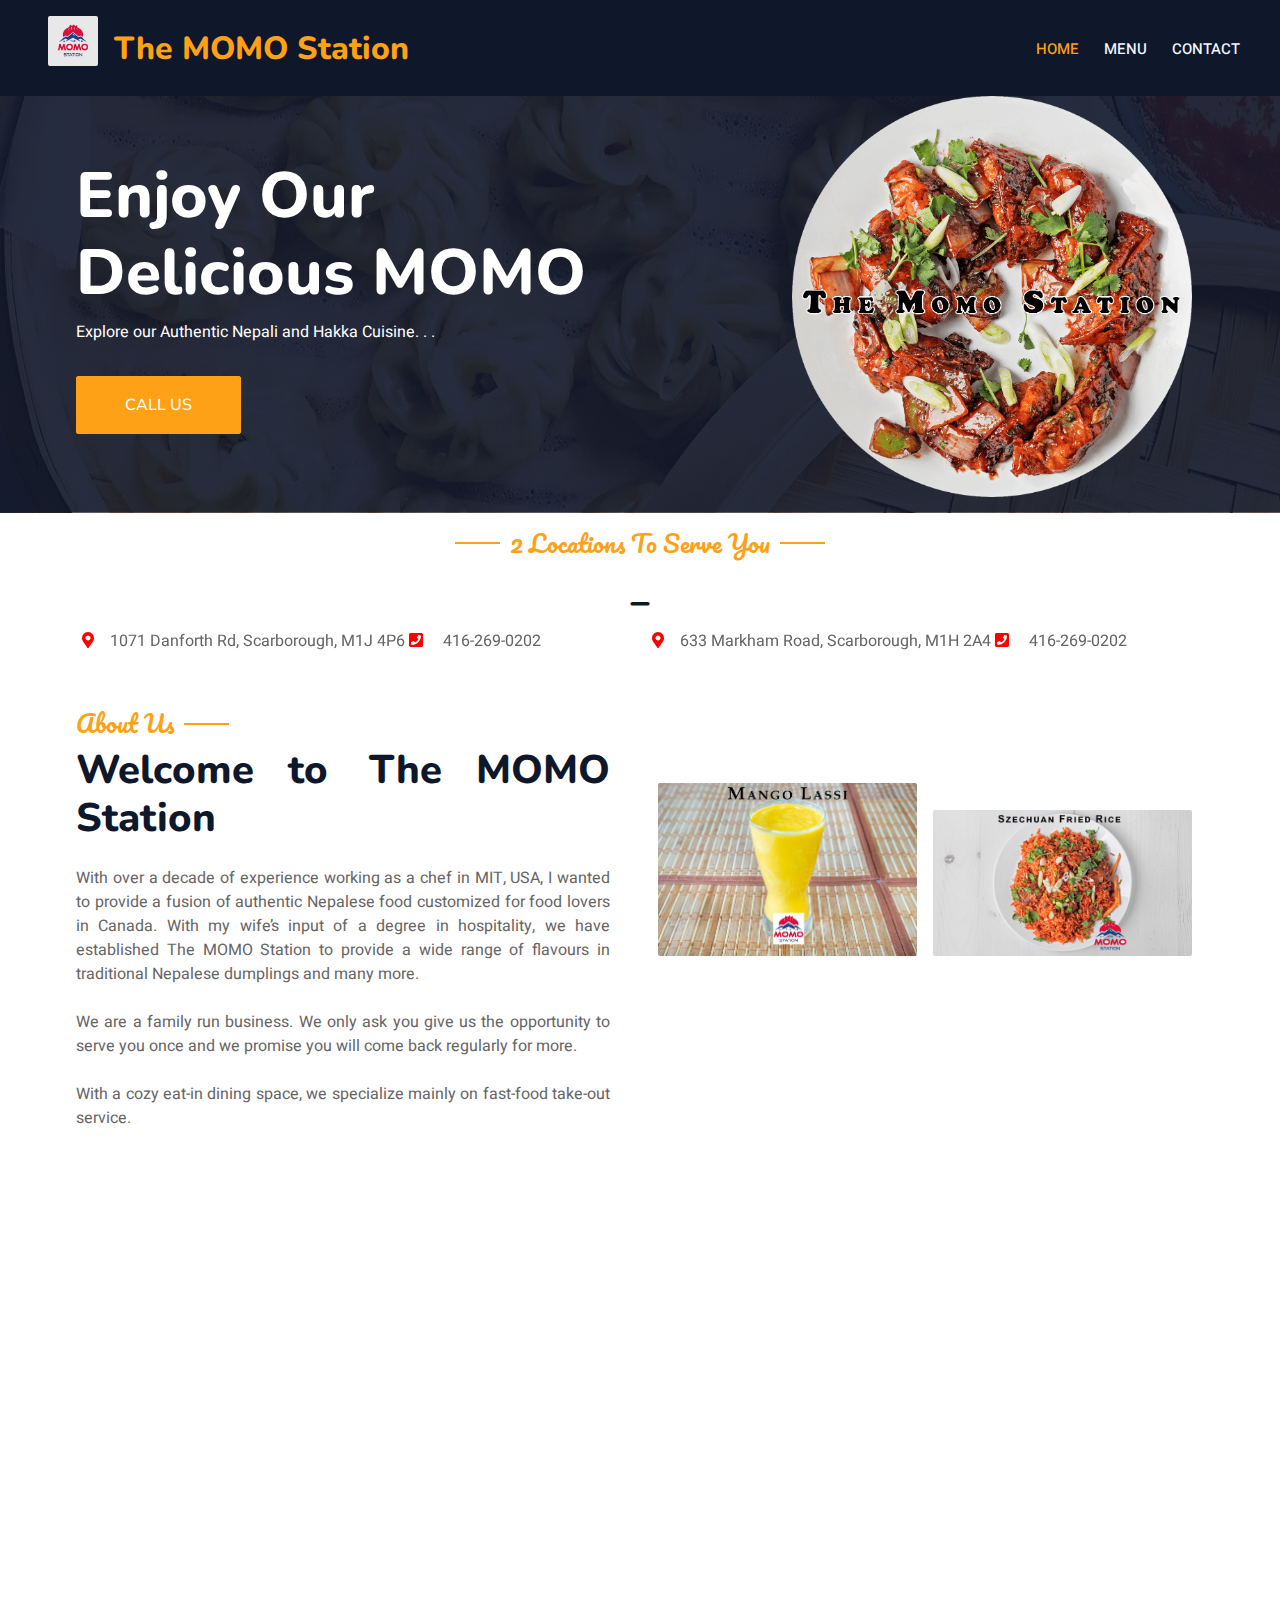
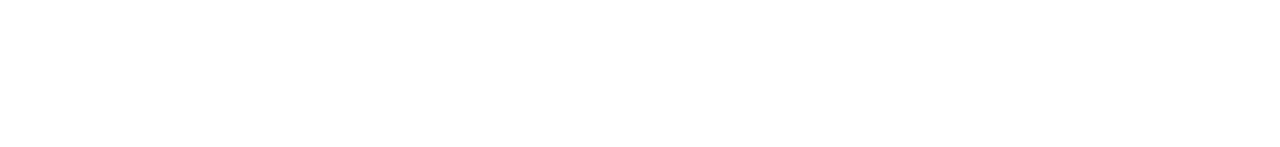
==== commit 77beff29: "navbar fix" ====
--- a/index.html
+++ b/index.html
@@ -141,7 +141,7 @@
                 style="padding-top: 1rem; padding-right: 1rem !important; padding-bottom: 0rem !important;" id="navbar">
                 <p class="navbar-brand-p">
                     <img src="img/logo.png" height="50" width="50" class="fa rounded float-left" alt="Logo">
-                    <h1 class="navbar-brand p-0 text-primary m-0 me-1" style="font-size: 28px;"> The MOMO Station</h1>
+                    <h1 class="navbar-brand p-0 text-primary m-0 me-1" style="font-size: x-large;"> The MOMO Station</h1>
                 </p>
                 <button class="navbar-toggler mr-4" type="button" data-bs-toggle="collapse"
                     data-bs-target="#navbarCollapse">
@@ -191,14 +191,14 @@
                             <div class="owl-item" style="width: 100%;">
                                 <div class="testimonial-item bg-transparent rounded"
                                     style="padding-top: 1rem !important;">
-                                    <div class="row col-md-12">
-                                        <div class="col-6" style="text-align: left;">
+                                    <div class="row">
+                                        <div class="col-sm-12 col-md-6">
                                             <p><i class="fa fa-map-marker-alt me-3"></i>1071 Danforth Rd, Scarborough,
                                                 M1J 4P6 <i class="fa fa-phone-square me-3"></i> 416-269-0202</p>
                                         </div>
-                                        <div class="col-6" style="text-align: right;">
+                                        <div class="col-sm-12 col-md-6">
                                             <p><i class="fa fa-map-marker-alt me-3"></i>633 Markham Road, Scarborough,
-                                                M1J 4P6 <i class="fa fa-phone-square me-3"></i> 416-269-0202</p>
+                                                M1H 2A4 <i class="fa fa-phone-square me-3"></i> 416-269-0202</p>
                                         </div>
                                     </div>
                                 </div>
@@ -418,14 +418,14 @@
         <div class="modal fade" id="openingsoonModal" tabindex="-1" aria-hidden="true">
             <div class="modal-dialog">
                 <div class="modal-content">
-                    <div class="modal-header" style="padding: 1rem; padding-top: 0rem; padding-bottom: 0rem;">
+                    <div class="modal-header" style="padding-left: 0.5rem; padding-top: 0rem; padding-bottom: 0rem;">
                         <div class="d-flex justify-content-left w-100">
-                            <h5 class="modal-title mb-0" style="line-height: 2;">Exciting News - We're Expanding!</h5>
+                            <p class="modal-title mb-0" style="font-size: large; font-family: cursive;"><b>Exciting News - We're Expanding!</b></p>
                         </div>
                         <button type="button" class="btn-close" data-bs-dismiss="modal" aria-label="Close"></button>
                     </div>
                     <div class="modal-body">
-                        <p style="font-size: large;"><b>Attention foodies!</b></p>
+                        <p style="padding-bottom: 0;"><b>Attention foodies!</b></p>
                         <p>The MOMO Station is expanding to Scarborough! Our brand-new 633 Markham Road, Scarborough
                             (Cedar Heights Plaza) is <span style="color: red;"><b>opening soon.</span></b></p>
                         <p><b>Enjoy:</b></p>
--- a/css/style.css
+++ b/css/style.css
@@ -191,6 +191,10 @@
         padding: 0.5rem !important;
     }
 
+    .rms {
+        padding-left: 0%;
+        padding-right: 0%;
+    }
 }
 
 @media (min-width: 768px) {
@@ -253,6 +257,7 @@
 .section-title {
     position: relative;
     display: inline-block;
+    font-size: x-large;
 }
 
 .section-title::before {
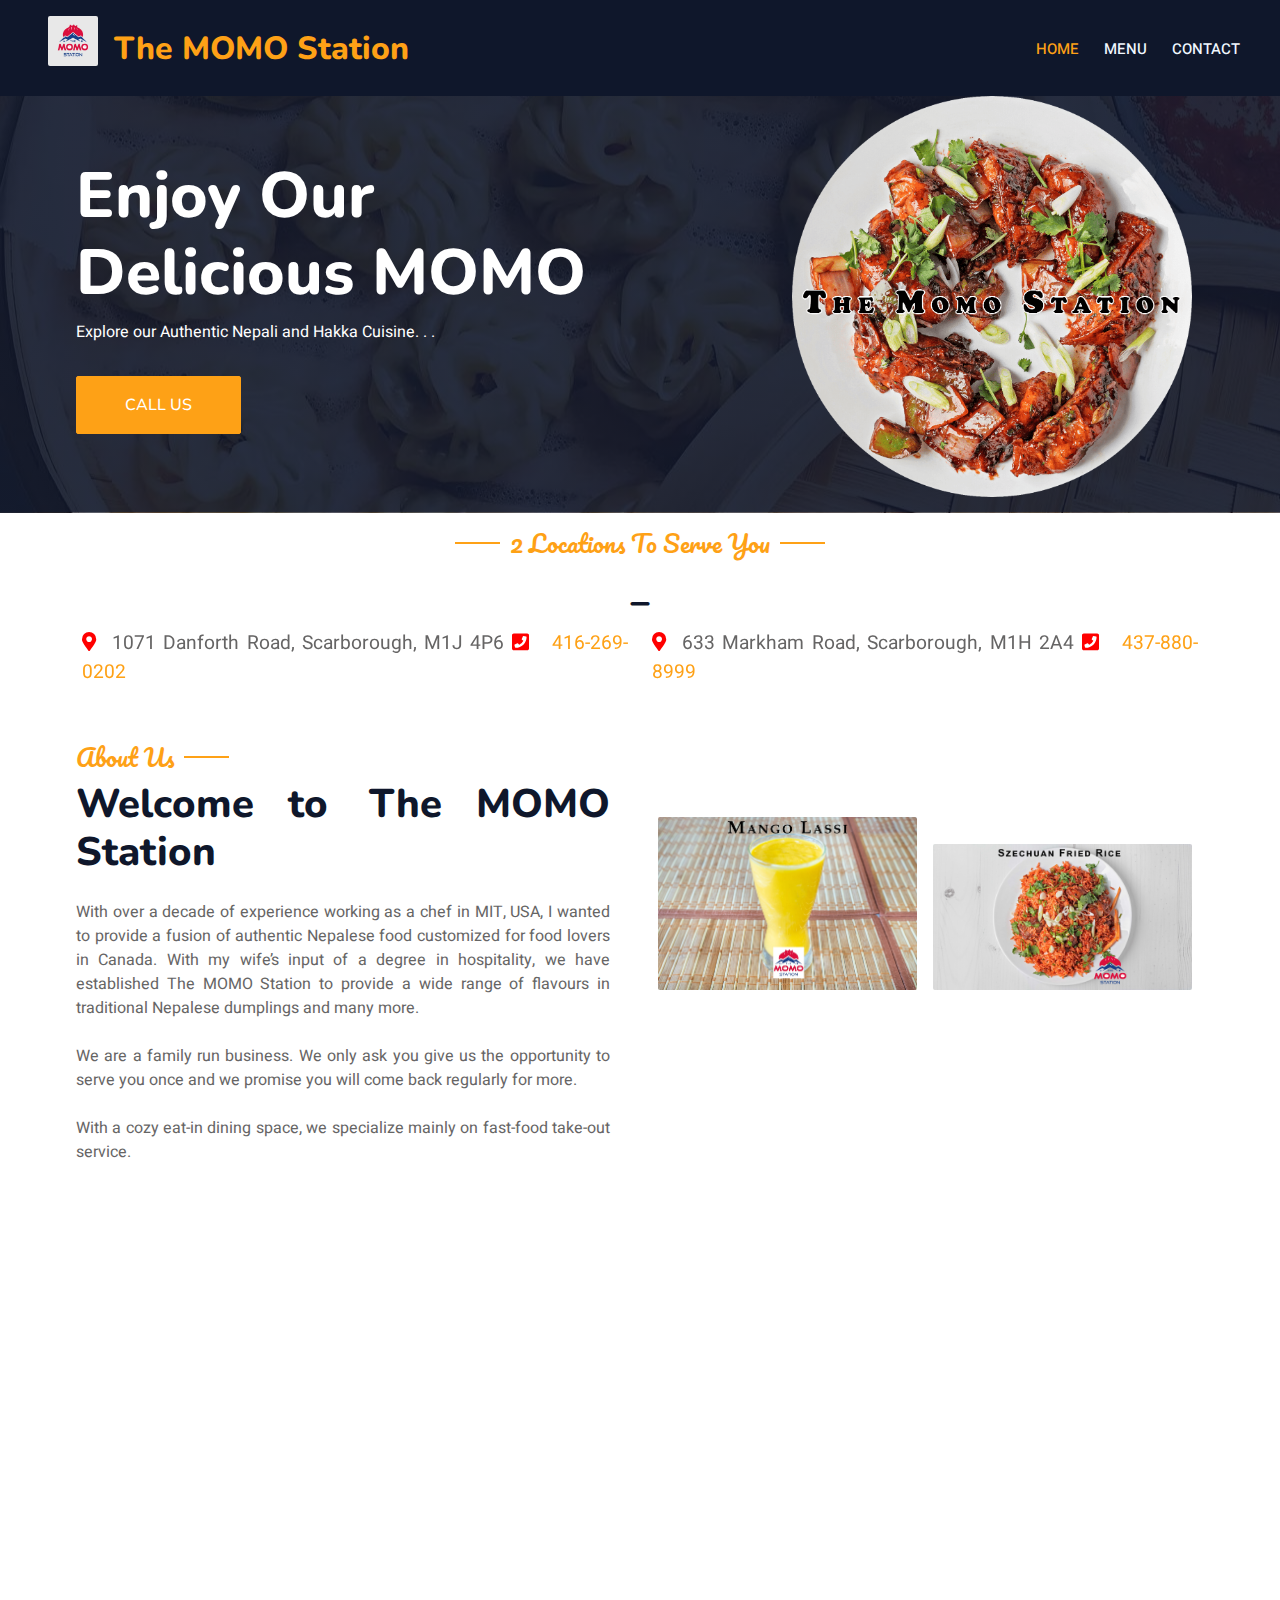
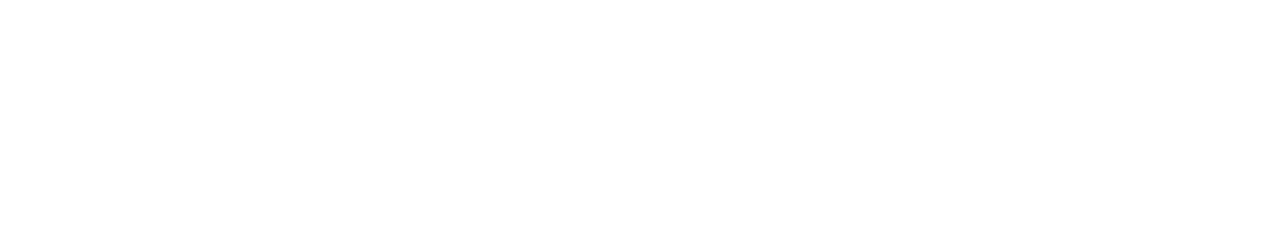
==== commit f397f748: "update contact information" ====
--- a/index.html
+++ b/index.html
@@ -191,14 +191,14 @@
                             <div class="owl-item" style="width: 100%;">
                                 <div class="testimonial-item bg-transparent rounded"
                                     style="padding-top: 1rem !important;">
-                                    <div class="row">
+                                    <div class="row" style="font-size: larger;">
                                         <div class="col-sm-12 col-md-6">
-                                            <p><i class="fa fa-map-marker-alt me-3"></i>1071 Danforth Rd, Scarborough,
-                                                M1J 4P6 <i class="fa fa-phone-square me-3"></i> 416-269-0202</p>
+                                            <p><i class="fa fa-map-marker-alt me-3"></i>1071 Danforth Road, Scarborough,
+                                                M1J 4P6 <a href="tel:+14162690202"><i class="fa fa-phone-square me-3"></i> 416-269-0202</a></p>
                                         </div>
                                         <div class="col-sm-12 col-md-6">
                                             <p><i class="fa fa-map-marker-alt me-3"></i>633 Markham Road, Scarborough,
-                                                M1H 2A4 <i class="fa fa-phone-square me-3"></i> 416-269-0202</p>
+                                                M1H 2A4 <a href="tel:+14378808999"><i class="fa fa-phone-square me-3"></i> 437-880-8999</a></p>
                                         </div>
                                     </div>
                                 </div>
@@ -278,7 +278,14 @@
                                         </div>
                                     </div>
                                 </div>
-
+                                <div class="col-md-4 my-2 col-sm-12 rms">
+                                    <div class="d-flex align-items-center text-start mx-3 pb-3">
+                                        <i class="fa fa-bone fa-2x text-primary"></i>
+                                        <div class="ps-3">
+                                            <h6 class="mt-n1 mb-0">Wings</h6>
+                                        </div>
+                                    </div>
+                                </div>
                                 <div class="col-md-4 my-2 col-sm-12 rms">
                                     <div class="d-flex align-items-center text-start mx-3 ms-0 pb-3"
                                         data-bs-toggle="pill">
@@ -299,6 +306,14 @@
                                         </div>
                                     </div>
                                 </div>
+                                <div class="col-md-4 col-sm-12 my-2 rms">
+                                    <div class="d-flex align-items-center text-start mx-3 pb-3">
+                                        <i class="fa fa-utensils fa-2x text-primary"></i>
+                                        <div class="ps-3">
+                                            <h6 class="mt-n1 mb-0">Chopsuey</h6>
+                                        </div>
+                                    </div>
+                                </div>
                                 <div class="col-md-4 my-2 col-sm-12 rms">
                                     <div class="d-flex align-items-center text-start mx-3 pb-3">
                                         <i class="fa fa-carrot fa-2x text-primary"></i>
@@ -312,6 +327,14 @@
                                         <i class="fa fa-mug-hot fa-2x text-primary"></i>
                                         <div class="ps-3">
                                             <h6 class="mt-n1 mb-0">Tea / Coffee</h6>
+                                        </div>
+                                    </div>
+                                </div>
+                                <div class="col-md-4 my-2 col-sm-12 rms">
+                                    <div class="d-flex align-items-center text-start mx-3 pb-3">
+                                        <i class="fa fa-solid fas fa-blender fa-2x text-primary"></i>
+                                        <div class="ps-3">
+                                            <h6 class="mt-n1 mb-0">Smoothies</h6>
                                         </div>
                                     </div>
                                 </div>
@@ -370,7 +393,7 @@
                         <h4 class="section-title ff-secondary text-start text-primary fw-normal mb-4">Markham</h4>
                         <p class="mb-2"><i class="fa fa-map-marker-alt me-3"></i><a
                                 href="http://maps.google.com/?q=the momo station, 1071 Danforth Rd" target="_blank">633 Markham Rd, Scarborough, M1H 2A4</a></p>
-                        <p class="mb-2"><i class="fa fa-phone-alt me-3"></i><a href="tel:416-269-0202">416-269-0202</a>
+                        <p class="mb-2"><i class="fa fa-phone-alt me-3"></i><a href="tel:416-269-0202">437-880-8999</a>
                         </p>
                     </div>
                 </div>
